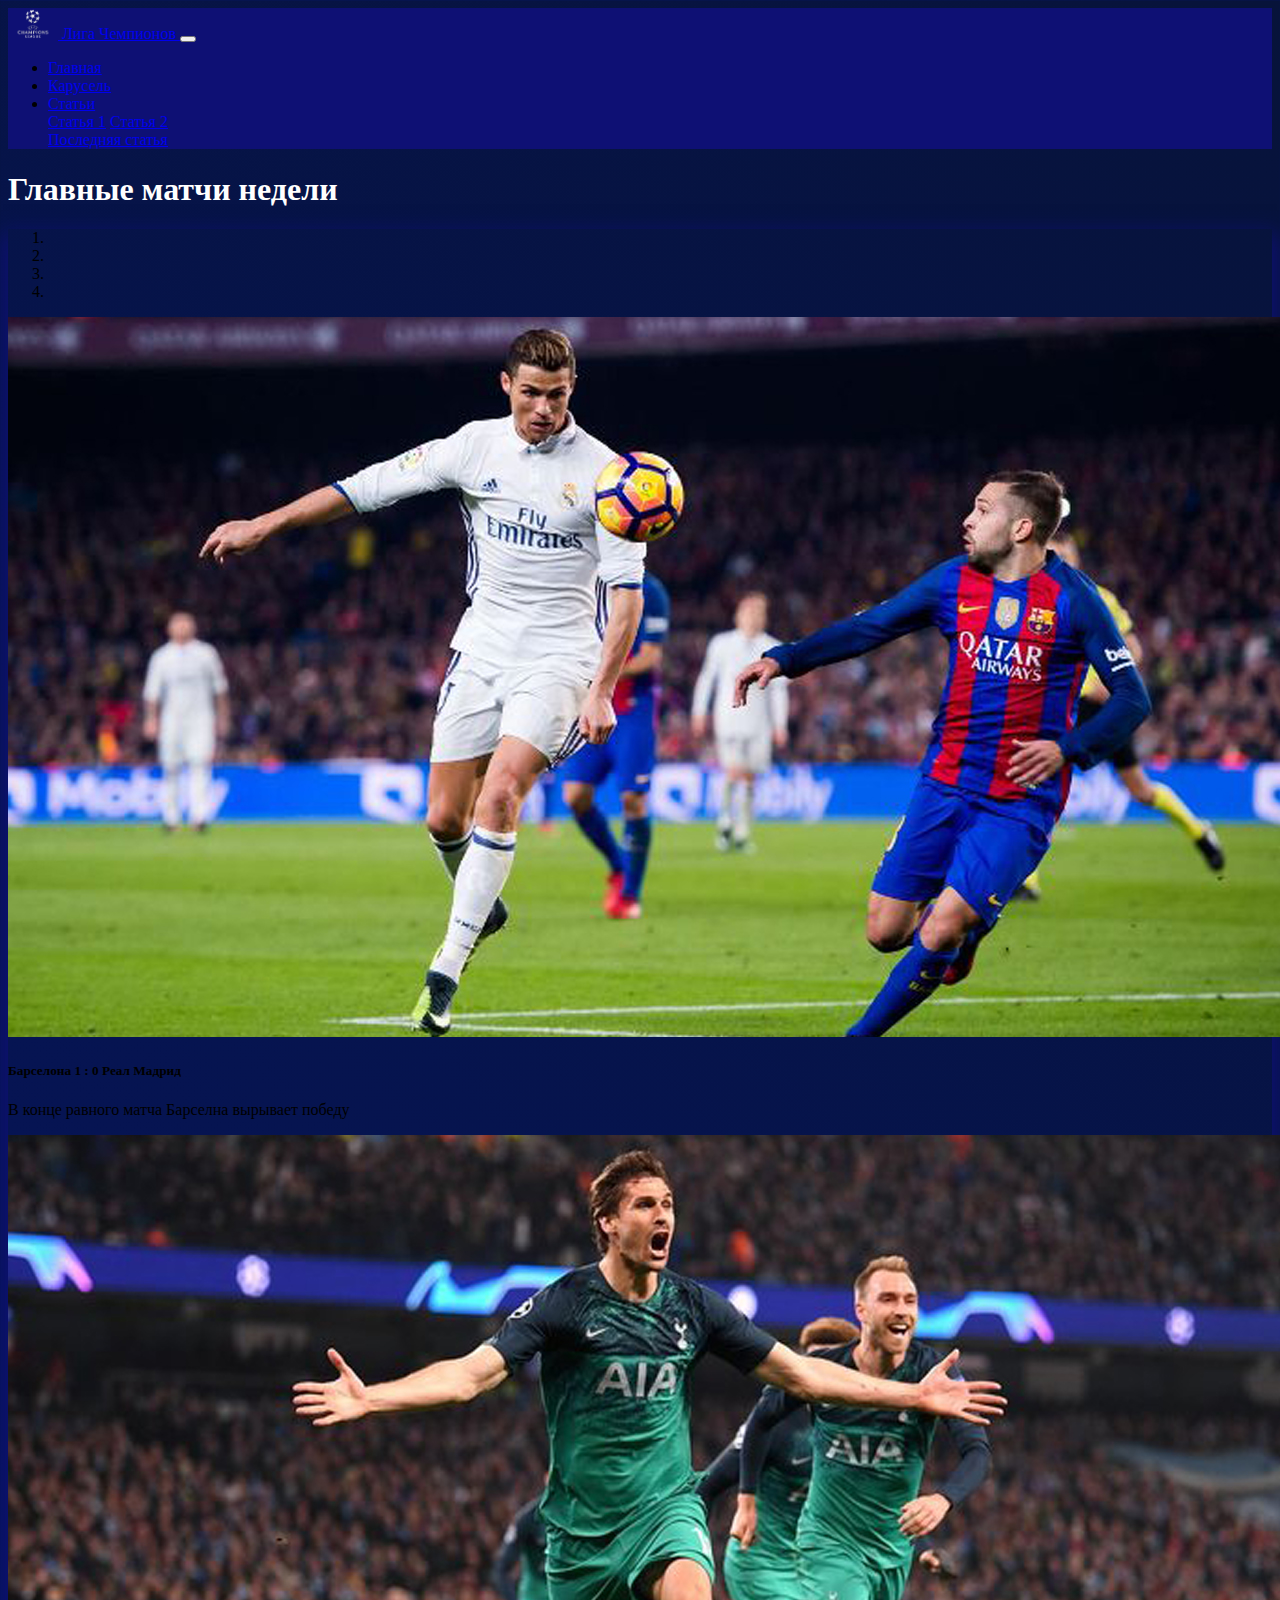
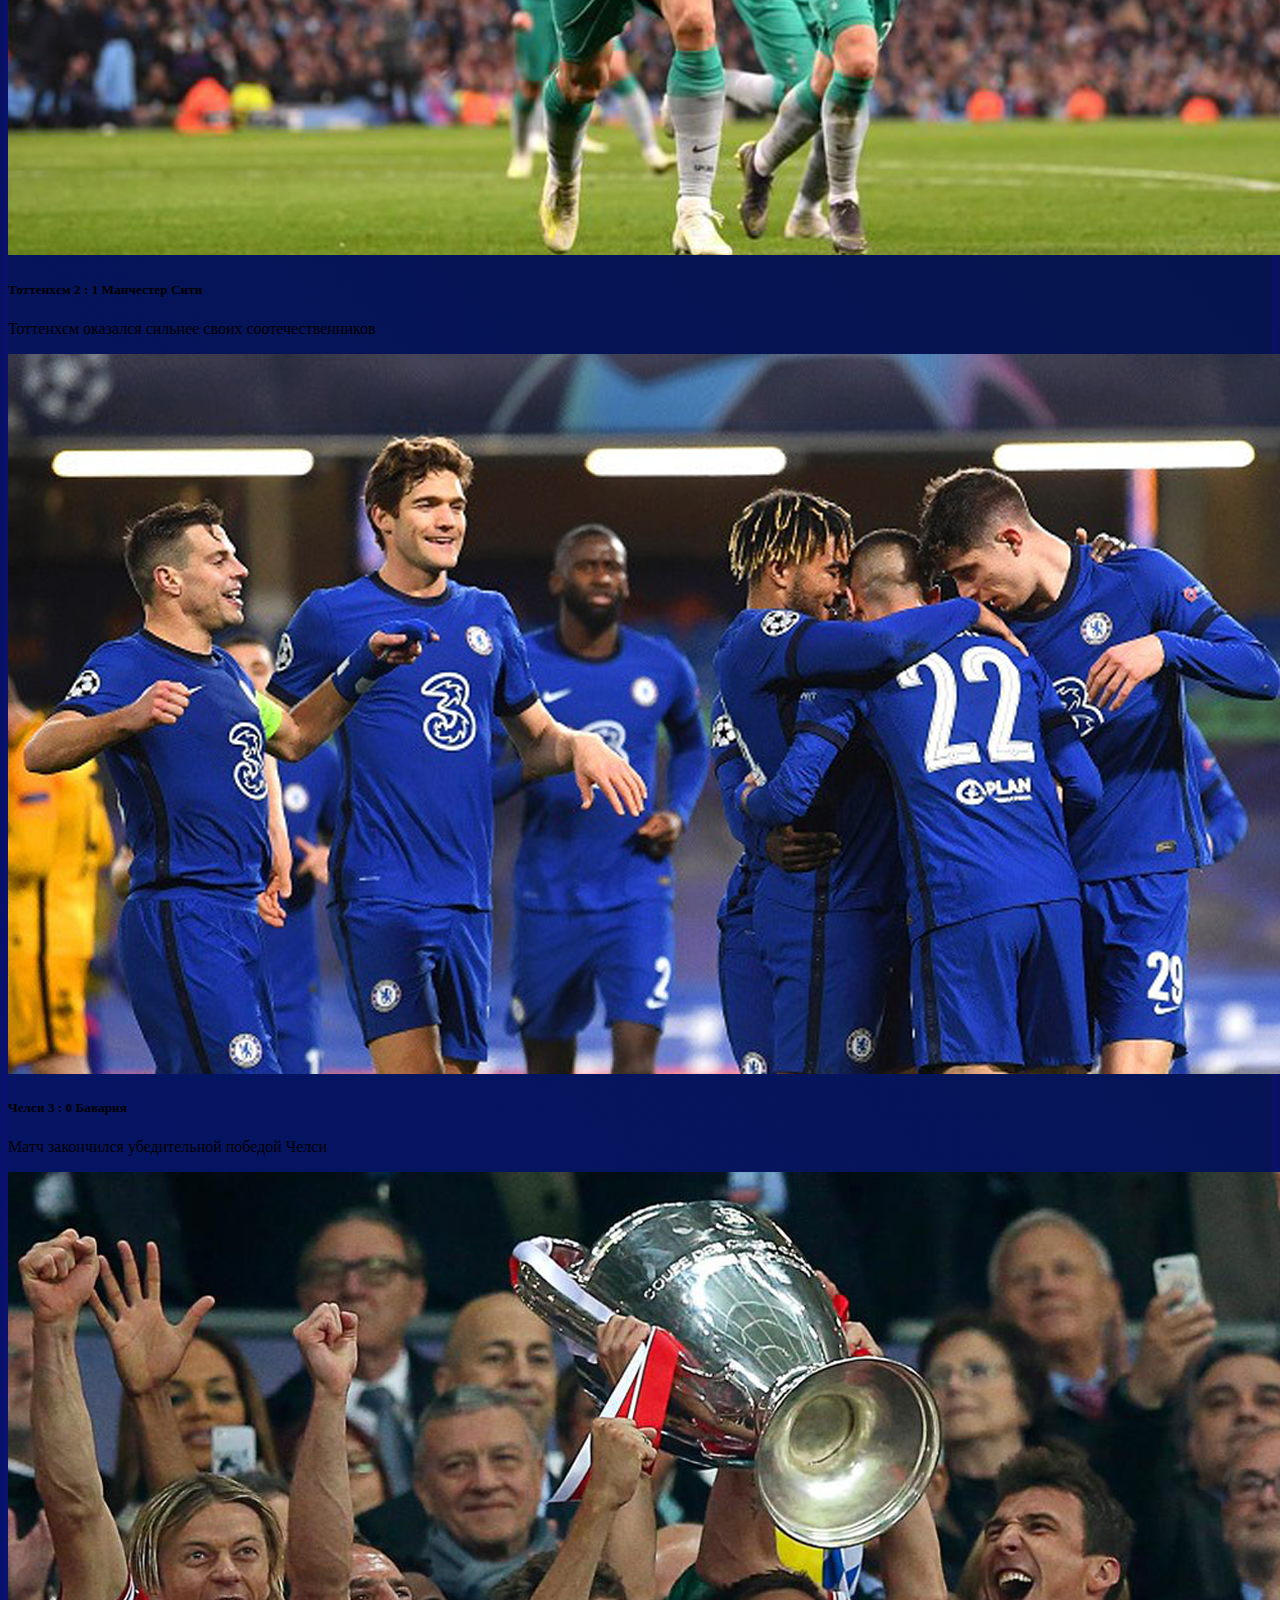
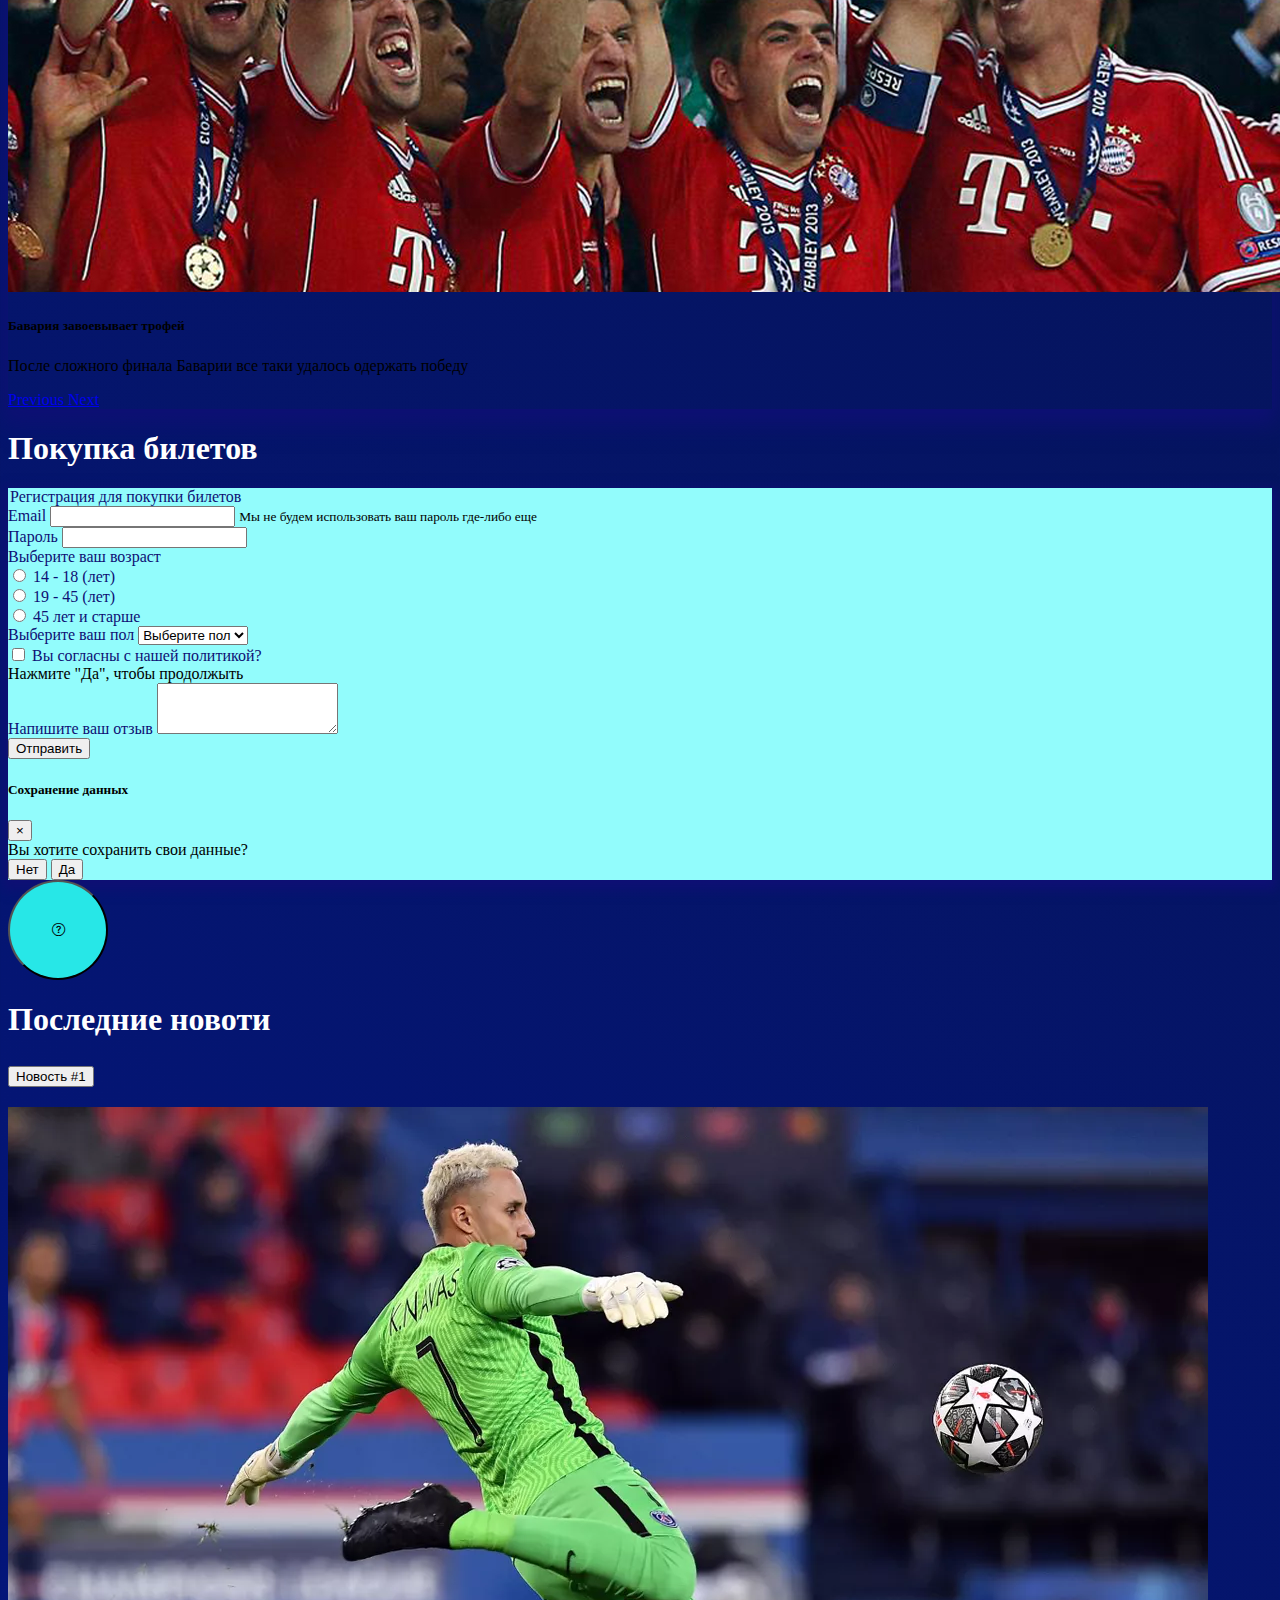
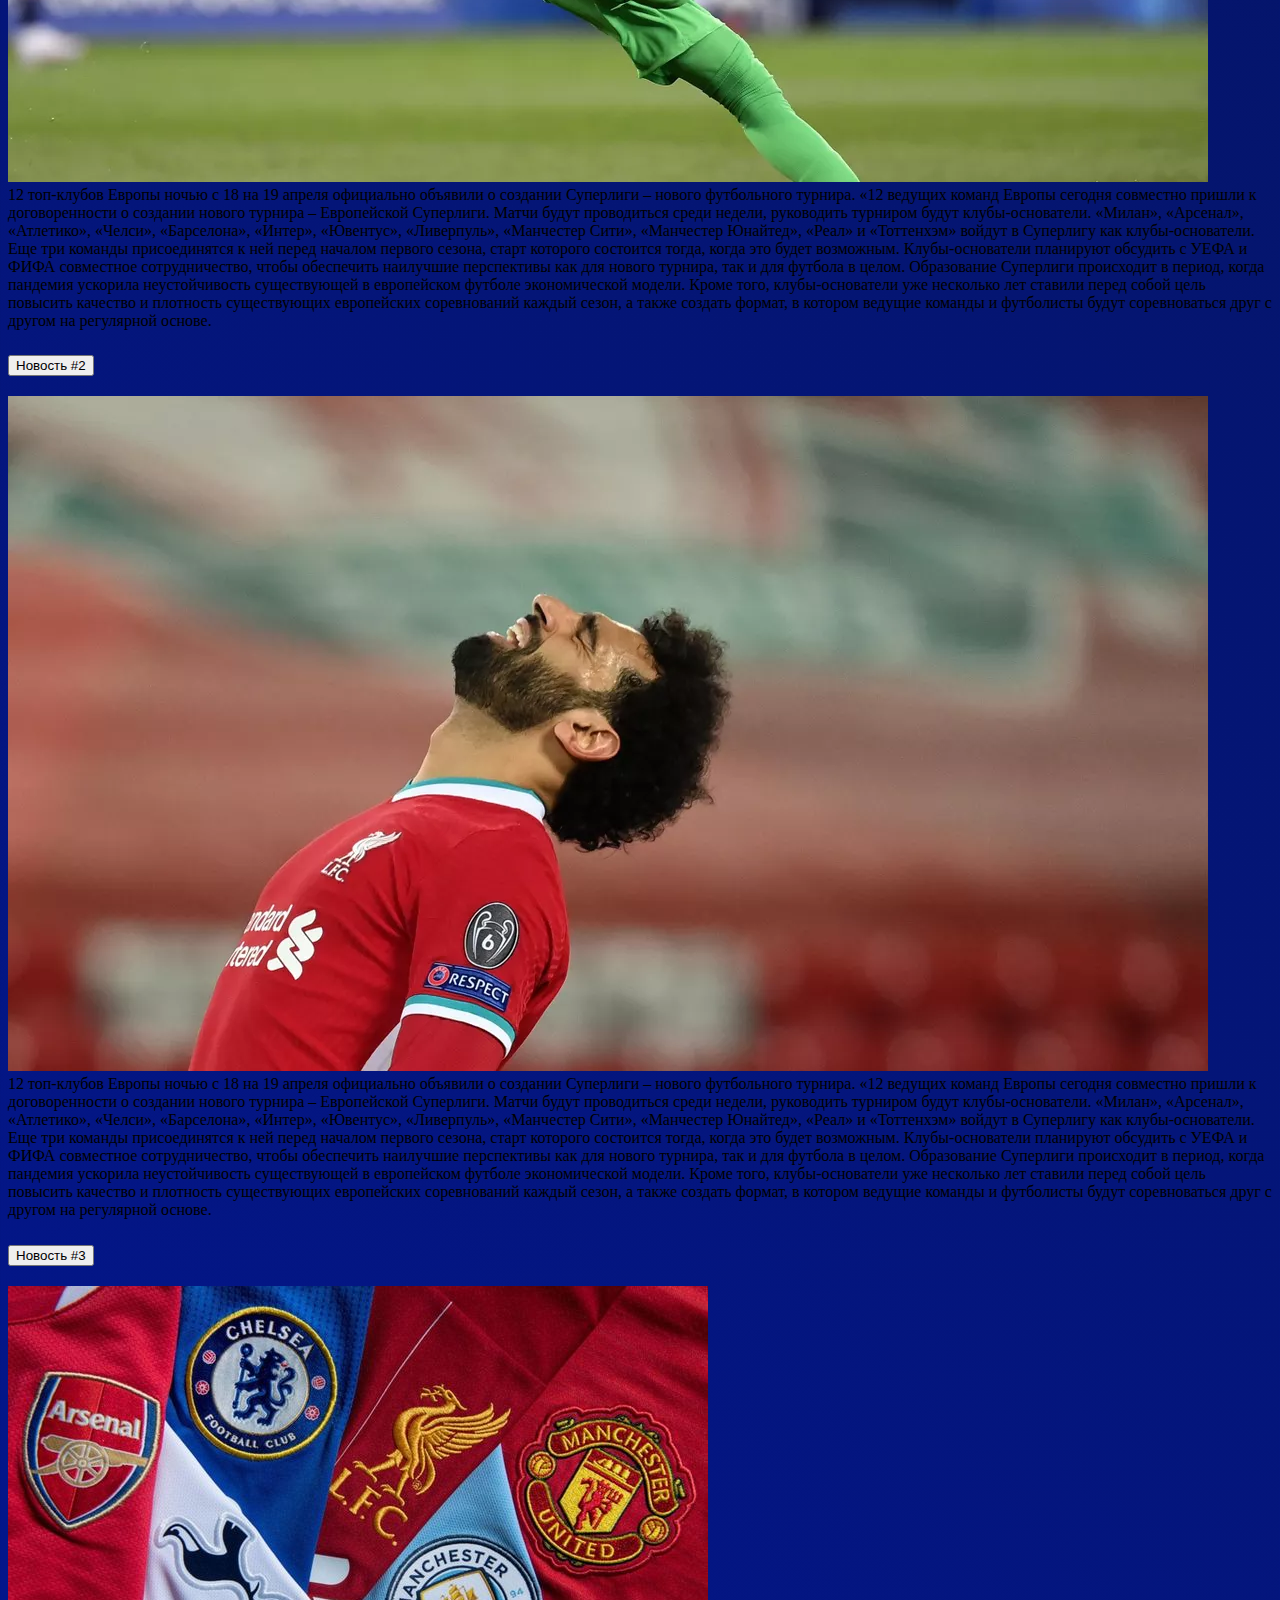
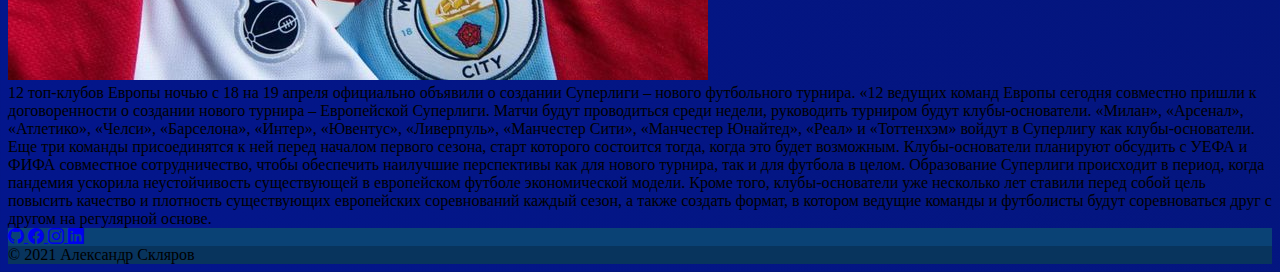
==== index.html @ c93ec0a2 "Second Page" ====
<!DOCTYPE html>
<html lang="en">
<head>
    <meta charset="UTF-8">
    <meta http-equiv="X-UA-Compatible" content="IE=edge">
    <meta name="viewport" content="width=device-width, initial-scale=1.0">
    <link rel="stylesheet" href="css/style.css">
    <link rel="stylesheet" href="https://cdn.jsdelivr.net/npm/bootstrap-icons@1.4.1/font/bootstrap-icons.css">
    <link rel="stylesheet" href="https://cdn.jsdelivr.net/npm/bootstrap@4.6.0/dist/css/bootstrap.min.css" integrity="sha384-B0vP5xmATw1+K9KRQjQERJvTumQW0nPEzvF6L/Z6nronJ3oUOFUFpCjEUQouq2+l" crossorigin="anonymous">
    <title>Bootstrap project</title>
</head>
<body>
    <header class="navbar navbar-expand-lg navbar-light" id="navbar">
        <div class="container">
            <a class="navbar-brand text-white" href="#">
                <img id="brand-logo" src="images/logo.png" class="d-inline-block align-top" alt="">
                Лига Чемпионов
            </a>
            <button class="navbar-toggler bg-white" type="button" data-toggle="collapse" data-target="#navbarTogglerDemo02" aria-controls="navbarTogglerDemo02" aria-expanded="false" aria-label="Toggle navigation">
            <span class="navbar-toggler-icon"></span>
            </button>
        
            <div class="collapse navbar-collapse" id="navbarTogglerDemo02">
                <ul class="navbar-nav mr-auto mt-2 mt-lg-0">
                    <li class="nav-item active">
                    <a class="nav-link text-light" href="#">Главная</a>
                    </li>
                    <li class="nav-item">
                        <a class="nav-link text-light" href="#">Карусель</a>
                    </li>
                    <li class="nav-item dropdown">
                    <a class="nav-link dropdown-toggle text-light" href="#" id="navbarDropdown" role="button" data-toggle="dropdown" aria-haspopup="true" aria-expanded="false">Статьи</a>
                    <div class="dropdown-menu" aria-labelledby="navbarDropdown">
                        <a class="dropdown-item" href="#">Статья 1</a>
                        <a class="dropdown-item" href="#">Статья 2</a>
                        <div class="dropdown-divider"></div>
                        <a class="dropdown-item" href="#">Последняя статья</a>
                    </div>
                    </li>
                </ul>
            </div>
        </div>
    </header>
    <div class="container mb-4">
        <div class="row justify-content-center">
            <h1 class="col-12 text-center">Главные матчи недели</h1>
            <div class="col-lg-8 col-md-9 col-sm-11 col-xs-11">
                <div id="carouselCaptions" class="carousel slide" data-ride="carousel">
                    <ol class="carousel-indicators">
                    <li data-target="#carouselCaptions" data-slide-to="0" class="active"></li>
                    <li data-target="#carouselCaptions" data-slide-to="1"></li>
                    <li data-target="#carouselCaptions" data-slide-to="2"></li>
                    <li data-target="#carouselCaptions" data-slide-to="3"></li>
                    </ol>
                    <div class="carousel-inner">
                    <div class="carousel-item active">
                        <img src="images/1.jpg" class="img-fluid d-block w-100" alt="Фото из матча">
                        <div class="carousel-caption d-none d-md-block">
                        <h5>Барселона 1 : 0 Реал Мадрид</h5>
                        <p>В конце равного матча Барселна вырывает победу</p>
                        </div>
                    </div>
                    <div class="carousel-item">
                        <img src="images/2.jpg" class="img-fluid d-block w-100" alt="Фото из матча">
                        <div class="carousel-caption d-none d-md-block">
                        <h5>Тоттенхєм 2 : 1 Манчестер Сити</h5>
                        <p>Тоттенхєм оказался сильнее своих соотечественников</p>
                        </div>
                    </div>
                    <div class="carousel-item">
                        <img src="images/3.jpg" class="img-fluid d-block w-100" alt="Фото из матча.">
                        <div class="carousel-caption d-none d-md-block">
                        <h5>Челси 3 : 0 Бавария</h5>
                        <p>Матч закончился убедительной победой Челси</p>
                        </div>
                    </div>
                    <div class="carousel-item">
                        <img src="images/5.jpg" class="img-fluid d-block w-100" alt="Фото из матча">
                        <div class="carousel-caption d-none d-md-block">
                        <h5>Бавария завоевывает трофей</h5>
                        <p>После сложного финала Баварии все таки удалось одержать победу</p>
                        </div>
                    </div>
                    </div>
                    <a class="carousel-control-prev" href="#carouselCaptions" role="button" data-slide="prev">
                    <span class="carousel-control-prev-icon" aria-hidden="true"></span>
                    <span class="sr-only">Previous</span>
                    </a>
                    <a class="carousel-control-next" href="#carouselCaptions" role="button" data-slide="next">
                    <span class="carousel-control-next-icon" aria-hidden="true"></span>
                    <span class="sr-only">Next</span>
                    </a>
                </div>
            </div>
            
        </div>
    </div>
    <div class="container mb-5">
        <div class="row justify-content-center">
            <h1 class="col-12 text-center">Покупка билетов</h1>
            <form class="was-validated p-3 rounded-lg col-lg-5 col-md-6 col-sm-8 col-xs-8">
                <legend>
                    Регистрация для покупки билетов
                </legend>
                <div class="form-group">
                    <label >Email</label>
                    <input type="email" class="form-control" id="exampleInputEmail1" aria-describedby="emailHelp" required>
                    <small id="emailHelp" class="form-text text-muted">Мы не будем использовать ваш пароль где-либо еще</small>
                </div>
                <div class="form-group">
                    <label >Пароль</label>
                    <input type="password" class="form-control" id="exampleInputPassword1" required>
                </div>

                <label for="customControlValidation2">Выберите ваш возраст</label>
                <div class="custom-control custom-radio">
                    <input type="radio" class="custom-control-input" id="customControlValidation2" name="radio-stacked" required>
                    <label class="custom-control-label" for="customControlValidation2">14 - 18 (лет)</label>
                    </div>
                <div class="custom-control custom-radio">
                    <input type="radio" class="custom-control-input" id="customControlValidation3" name="radio-stacked" required>
                    <label class="custom-control-label" for="customControlValidation3">19 - 45 (лет)</label>
                </div>
                <div class="custom-control custom-radio mb-3">
                    <input type="radio" class="custom-control-input" id="customControlValidation4" name="radio-stacked" required>
                    <label class="custom-control-label" for="customControlValidation4">45 лет и старше</label>
                </div>
                <div class="form-group">
                    <label for="customControlValidation2">Выберите ваш пол</label>
                    <select class="custom-select" required>
                      <option value="">Выберите пол</option>
                      <option value="1">Мужской</option>
                      <option value="2">Женский</option>
                      <option value="3">Другой</option>
                    </select>
                  </div>
                <div class="custom-control custom-checkbox mb-3">
                    <input type="checkbox" class="custom-control-input" id="customControlValidation1" required>
                    <label class="custom-control-label" for="customControlValidation1">Вы согласны с нашей политикой?</label>
                    <div class="invalid-feedback">Нажмите "Да", чтобы продолжыть</div>
                </div>
                <div class="form-group ">
                    <label >Напишите ваш отзыв</label>
                    <textarea class="form-control" id="exampleFormControlTextarea1" rows="3"></textarea>
                </div>
                <div class="row justify-content-center">
                    <button type="submit" class="btn btn-primary" data-toggle="modal" data-target="#staticBackdrop">
                        Отправить
                    </button>
                </div>
                <div class="modal fade" id="staticBackdrop" data-backdrop="static" data-keyboard="false" tabindex="-1" aria-labelledby="staticBackdropLabel" aria-hidden="true">
                    <div class="modal-dialog modal-dialog-centered">
                      <div class="modal-content">
                        <div class="modal-header">
                          <h5 class="modal-title" id="staticBackdropLabel">Сохранение данных</h5>
                          <button type="button" class="close" data-dismiss="modal" aria-label="Close">
                            <span aria-hidden="true">&times;</span>
                          </button>
                        </div>
                        <div class="modal-body">
                          Вы хотите сохранить свои данные?
                        </div>
                        <div class="modal-footer justify-content-center">
                          <button type="button" class="btn btn-secondary" data-dismiss="modal">Нет</button>
                          <button type="button" class="btn btn-primary">Да</button>
                        </div>
                      </div>
                    </div>
                  </div>
            </form>
        </div>
    </div>
    <div class="container mb-5">
        <div class="row justify-content-center">
            <div >
                <button 
                    id="popper"
                    type="button" 
                    data-content="Можете перейти на дополнительную страницу:  <a target='_blank' href='second-page.html'>Новая страница</a>"
                    class="btn btn-lg"
                    data-html="true"
                    data-trigger="hover focus"
                    data-toggle="popover"
                    title="Новая страница"
                >
                <i class="bi bi-question-circle"></i>
                </button>
            </div>
        </div>
    </div>
    <div class="container mb-5">
        <h1 class="col-12 text-center">Последние новоти</h1>
        <div class="accordion" id="accordionExample">
            <div class="card">
                <div class="card-header" id="headingOne">
                    <h2 class="mb-0">
                        <button class="btn btn-link btn-block text-left" type="button" data-toggle="collapse" data-target="#collapseOne" aria-expanded="true" aria-controls="collapseOne">
                            Новость #1
                        </button>
                    </h2>
                 </div>
          
                <div id="collapseOne" class="collapse show" aria-labelledby="headingOne" data-parent="#accordionExample">
                    <div class="row">
                        <div class="col-lg-6 col-md-12 col-sm-12 col-xs-12">
                            <img src="images/navas.jpg" class="card-img-top img-fluid p-4" alt="...">
                        </div>
                        <div class="col-lg-6 col-md-12 col-sm-12 col-xs-12">
                            <div class="card-body">
                                12 топ-клубов Европы ночью с 18 на 19 апреля официально объявили о создании Суперлиги – нового футбольного турнира.
                                «12 ведущих команд Европы сегодня совместно пришли к договоренности о создании нового турнира – Европейской Суперлиги. Матчи будут проводиться среди недели, руководить турниром будут клубы-основатели. «Милан», «Арсенал», «Атлетико», «Челси», «Барселона», «Интер», «Ювентус», «Ливерпуль», «Манчестер Сити», «Манчестер Юнайтед», «Реал» и «Тоттенхэм» войдут в Суперлигу как клубы-основатели. Еще три команды присоединятся к ней перед началом первого сезона, старт которого состоится тогда, когда это будет возможным.
                                Клубы-основатели планируют обсудить с УЕФА и ФИФА совместное сотрудничество, чтобы обеспечить наилучшие перспективы как для нового турнира, так и для футбола в целом. Образование Суперлиги происходит в период, когда пандемия ускорила неустойчивость существующей в европейском футболе экономической модели. Кроме того, клубы-основатели уже несколько лет ставили перед собой цель повысить качество и плотность существующих европейских соревнований каждый сезон, а также создать формат, в котором ведущие команды и футболисты будут соревноваться друг с другом на регулярной основе.
                            </div>
                        </div>
                    </div>
                </div>
            </div>
            <div class="card">
                <div class="card-header" id="headingTwo">
                    <h2 class="mb-0">
                        <button class="btn btn-link btn-block text-left collapsed" type="button" data-toggle="collapse" data-target="#collapseTwo" aria-expanded="false" aria-controls="collapseTwo">
                            Новость #2
                        </button>
                    </h2>
                </div>
                <div id="collapseTwo" class="collapse" aria-labelledby="headingTwo" data-parent="#accordionExample">
                    <div class="row">
                        <div class="col-lg-6 col-md-12 col-sm-12 col-xs-12">
                            <img src="images/liver.jpg" class="card-img-top img-fluid p-4" alt="...">
                        </div>
                        <div class="col-lg-6 col-md-12 col-sm-12 col-xs-12">
                            <div class="card-body">
                                12 топ-клубов Европы ночью с 18 на 19 апреля официально объявили о создании Суперлиги – нового футбольного турнира.
                                «12 ведущих команд Европы сегодня совместно пришли к договоренности о создании нового турнира – Европейской Суперлиги. Матчи будут проводиться среди недели, руководить турниром будут клубы-основатели. «Милан», «Арсенал», «Атлетико», «Челси», «Барселона», «Интер», «Ювентус», «Ливерпуль», «Манчестер Сити», «Манчестер Юнайтед», «Реал» и «Тоттенхэм» войдут в Суперлигу как клубы-основатели. Еще три команды присоединятся к ней перед началом первого сезона, старт которого состоится тогда, когда это будет возможным.
                                Клубы-основатели планируют обсудить с УЕФА и ФИФА совместное сотрудничество, чтобы обеспечить наилучшие перспективы как для нового турнира, так и для футбола в целом. Образование Суперлиги происходит в период, когда пандемия ускорила неустойчивость существующей в европейском футболе экономической модели. Кроме того, клубы-основатели уже несколько лет ставили перед собой цель повысить качество и плотность существующих европейских соревнований каждый сезон, а также создать формат, в котором ведущие команды и футболисты будут соревноваться друг с другом на регулярной основе.
                            </div>
                        </div>
                    </div>
                </div>
            </div>
            <div class="card">
              <div class="card-header" id="headingThree">
                    <h2 class="mb-0">
                        <button class="btn btn-link btn-block text-left collapsed" type="button" data-toggle="collapse" data-target="#collapseThree" aria-expanded="false" aria-controls="collapseThree">
                            Новость #3
                        </button>
                    </h2>
                </div>
                <div id="collapseThree" class="collapse" aria-labelledby="headingThree" data-parent="#accordionExample">
                    <div class="row">
                        <div class="col-lg-6 col-md-12 col-sm-12 col-xs-12">
                            <img src="images/super_liague.jpg" class="card-img-top img-fluid p-4" alt="...">
                        </div>
                        <div class="col-lg-6 col-md-12 col-sm-12 col-xs-12">
                            <div class="card-body">
                                12 топ-клубов Европы ночью с 18 на 19 апреля официально объявили о создании Суперлиги – нового футбольного турнира.
                                «12 ведущих команд Европы сегодня совместно пришли к договоренности о создании нового турнира – Европейской Суперлиги. Матчи будут проводиться среди недели, руководить турниром будут клубы-основатели. «Милан», «Арсенал», «Атлетико», «Челси», «Барселона», «Интер», «Ювентус», «Ливерпуль», «Манчестер Сити», «Манчестер Юнайтед», «Реал» и «Тоттенхэм» войдут в Суперлигу как клубы-основатели. Еще три команды присоединятся к ней перед началом первого сезона, старт которого состоится тогда, когда это будет возможным.
                                Клубы-основатели планируют обсудить с УЕФА и ФИФА совместное сотрудничество, чтобы обеспечить наилучшие перспективы как для нового турнира, так и для футбола в целом. Образование Суперлиги происходит в период, когда пандемия ускорила неустойчивость существующей в европейском футболе экономической модели. Кроме того, клубы-основатели уже несколько лет ставили перед собой цель повысить качество и плотность существующих европейских соревнований каждый сезон, а также создать формат, в котором ведущие команды и футболисты будут соревноваться друг с другом на регулярной основе.
                            </div>
                        </div>
                    </div>
                </div>
            </div>
        </div>
    </div>
    <footer class="text-center text-white" style="background-color: #0a4275;">
        <div class="container p-4 pb-0">
            <section class="mb-4">
                <a class="btn btn-outline-light btn-floating m-1" href="https://github.com/Alexander0209" target="_blank" role="button">
                    <i class="bi bi-github"></i>
                </a>
                <a class="btn btn-outline-light btn-floating m-1" href="https://uk-ua.facebook.com/" target="_blank" role="button">
                    <i class="bi bi-facebook"></i>
                </a>
                <a class="btn btn-outline-light btn-floating m-1" href="https://www.instagram.com/" target="_blank" role="button">
                    <i class="bi bi-instagram"></i>
                </a>
                <a class="btn btn-outline-light btn-floating m-1" href="https://www.linkedin.com/in/alexander-sklyarov-b79878188/" target="_blank" role="button">
                    <i class="bi bi-linkedin"></i>
                </a>
              </section>
        </div>
        <div class="text-center p-3" style="background-color: rgba(0, 0, 0, 0.2);">
          © 2021 Александр Скляров
        </div>
    </footer>
    
    <script src="https://code.jquery.com/jquery-3.5.1.slim.min.js" integrity="sha384-DfXdz2htPH0lsSSs5nCTpuj/zy4C+OGpamoFVy38MVBnE+IbbVYUew+OrCXaRkfj" crossorigin="anonymous"></script>
    <script src="https://cdn.jsdelivr.net/npm/popper.js@1.16.1/dist/umd/popper.min.js" integrity="sha384-9/reFTGAW83EW2RDu2S0VKaIzap3H66lZH81PoYlFhbGU+6BZp6G7niu735Sk7lN" crossorigin="anonymous"></script>
    <script src="https://cdn.jsdelivr.net/npm/bootstrap@4.6.0/dist/js/bootstrap.min.js" integrity="sha384-+YQ4JLhjyBLPDQt//I+STsc9iw4uQqACwlvpslubQzn4u2UU2UFM80nGisd026JF" crossorigin="anonymous"></script>
    <script type="text/javascript">
        $(function () {
            $('[data-toggle="popover"]').popover()
        })  
        $('.popover-dismiss').popover({
            trigger: 'focus'
        })
    </script>
</body>
</html>
---- css/style.css ----
#brand-logo {
  width: 50px;
  height: auto;
}

body {
  background: linear-gradient(45deg, #03168d, #07133a);
}

h1 {
  color: #fff;
}

header {
  background-color: #0e1074;
}

form {
  box-shadow: 0px 5px 10px 5px #0e1074;
  background-color: #92fcfc;
}
form label, form legend {
  color: #0e1074;
}

#popper {
  width: 100px;
  height: 100px;
  border-radius: 50%;
  background-color: #27e7e7;
}

@media (min-width: 768px) {
  #navbar {
    position: -webkit-sticky;
    position: sticky;
    top: 0;
    z-index: 2000;
  }
}
#carouselCaptions {
  box-shadow: 0px 10px 20px 5px #0e1074;
}
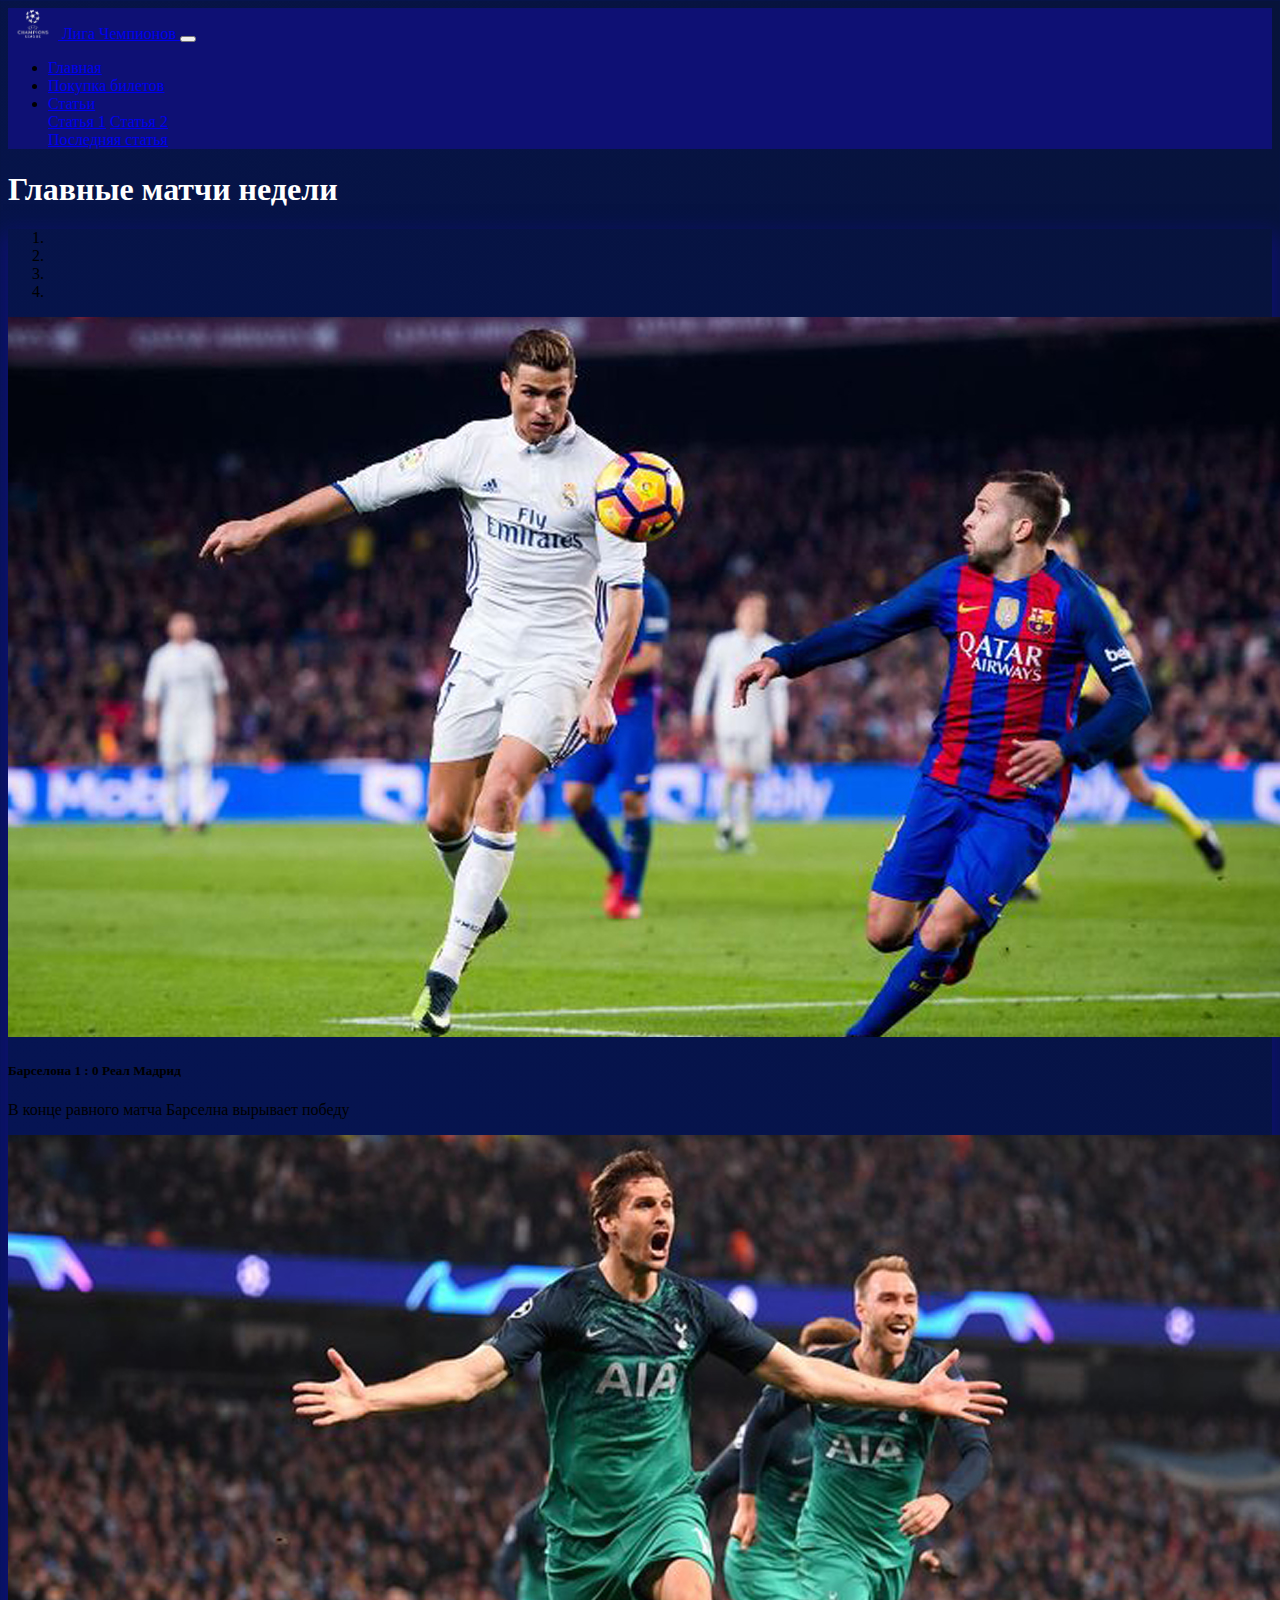
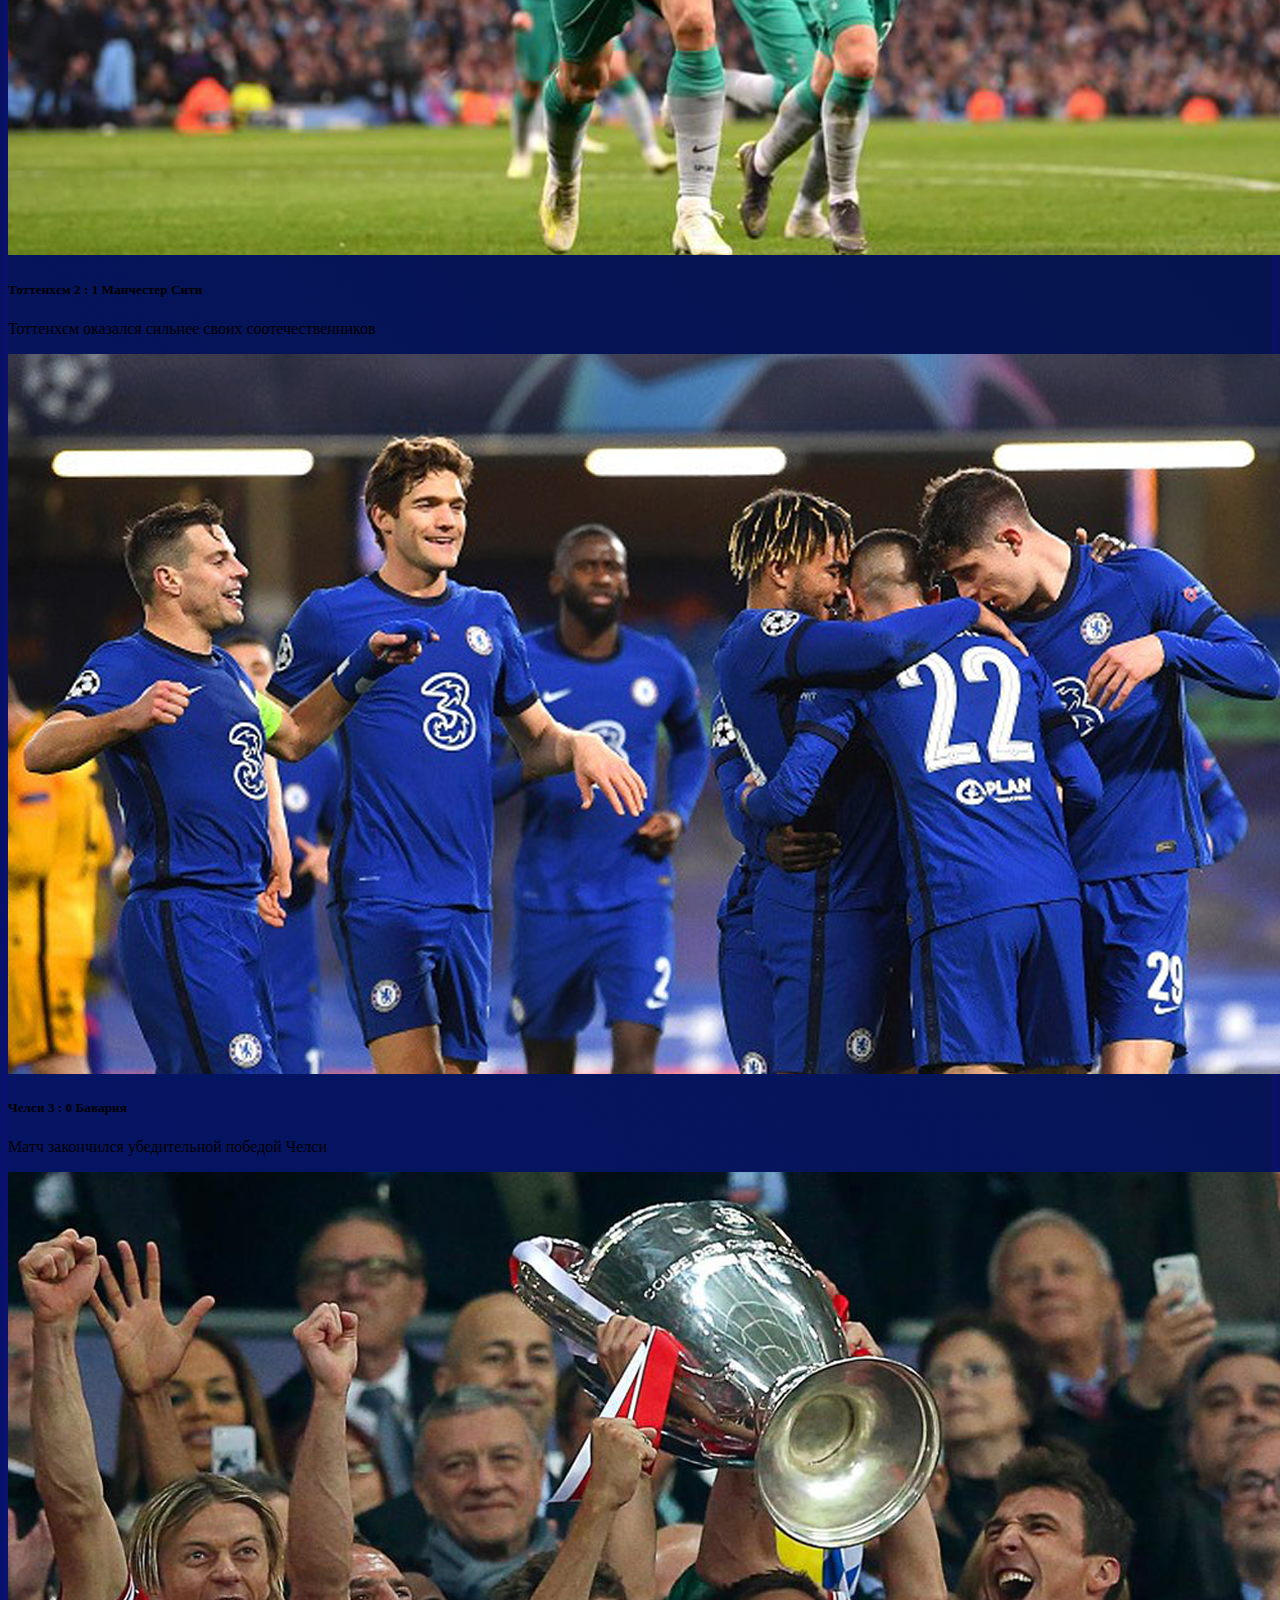
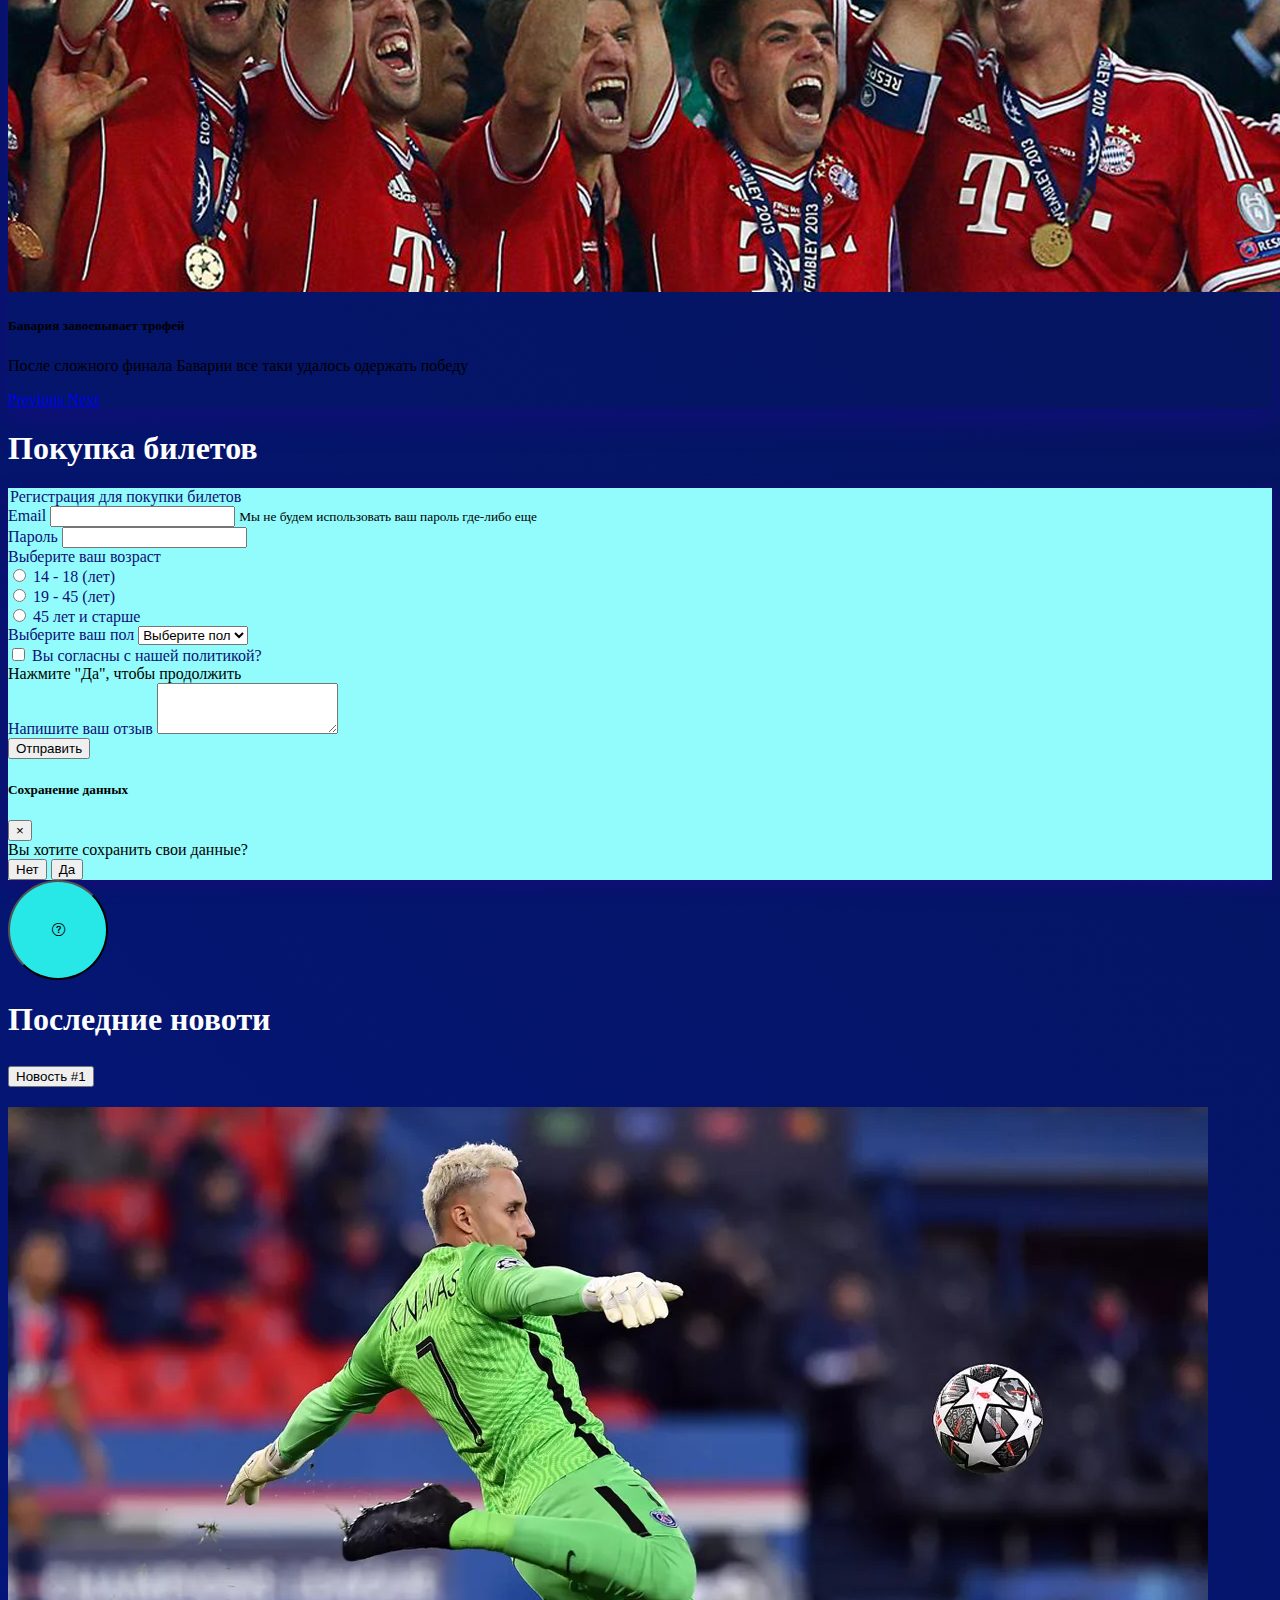
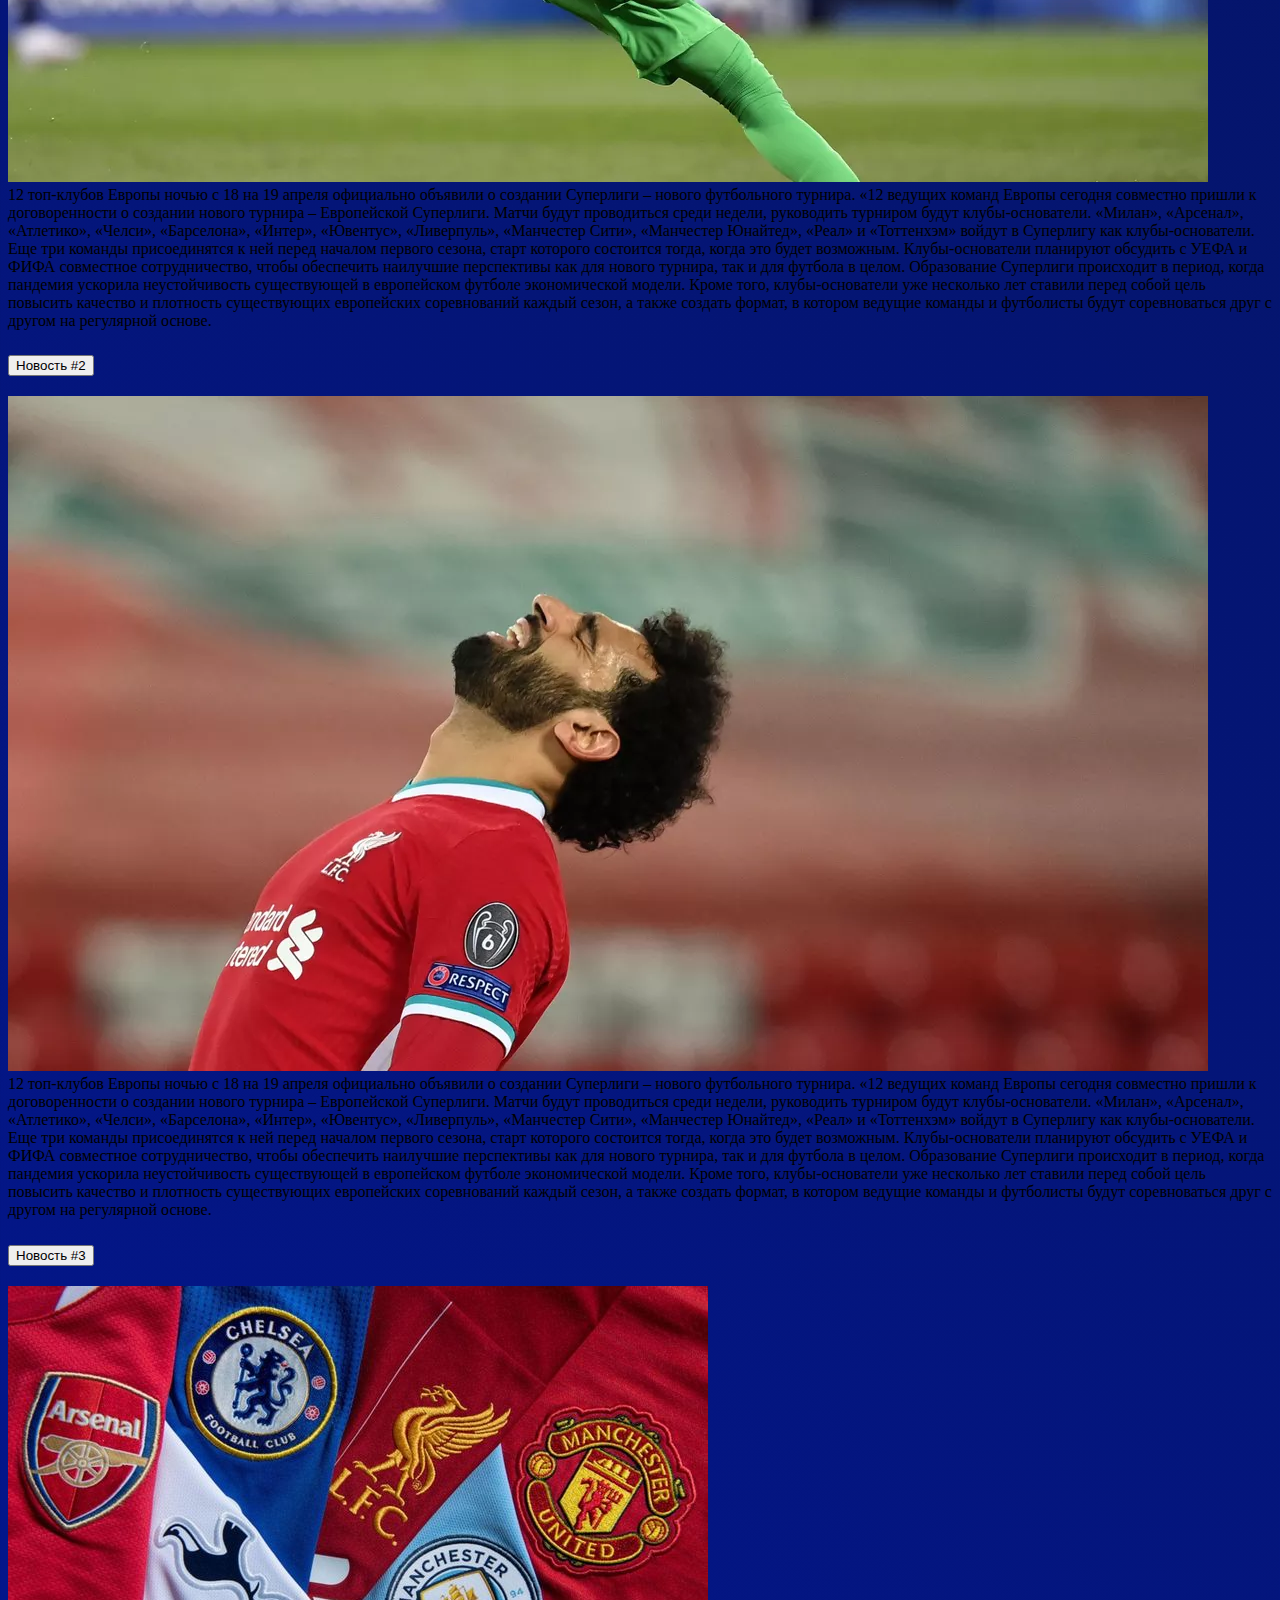
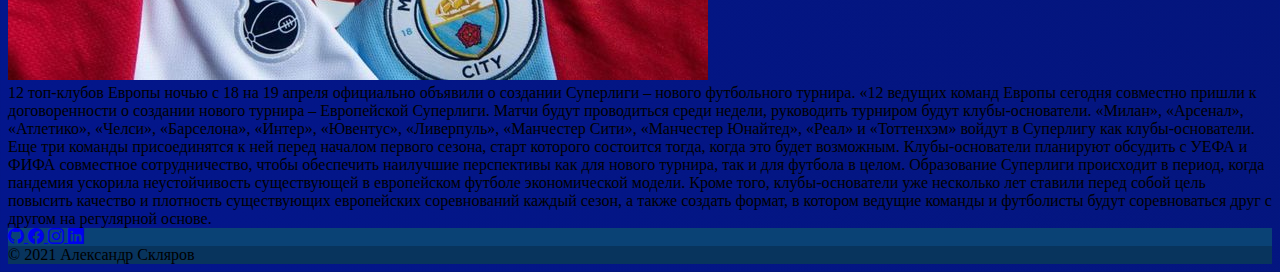
==== commit 184386cb: "Second Page Done" ====
--- a/index.html
+++ b/index.html
@@ -17,29 +17,31 @@
                 Лига Чемпионов
             </a>
             <button class="navbar-toggler bg-white" type="button" data-toggle="collapse" data-target="#navbarTogglerDemo02" aria-controls="navbarTogglerDemo02" aria-expanded="false" aria-label="Toggle navigation">
-            <span class="navbar-toggler-icon"></span>
-            </button>
-        
+                <span class="navbar-toggler-icon"></span>
+            </button>        
             <div class="collapse navbar-collapse" id="navbarTogglerDemo02">
                 <ul class="navbar-nav mr-auto mt-2 mt-lg-0">
                     <li class="nav-item active">
                     <a class="nav-link text-light" href="#">Главная</a>
                     </li>
                     <li class="nav-item">
-                        <a class="nav-link text-light" href="#">Карусель</a>
+                        <a class="nav-link text-light" href="#ticket-buy">Покупка билетов</a>
                     </li>
                     <li class="nav-item dropdown">
                     <a class="nav-link dropdown-toggle text-light" href="#" id="navbarDropdown" role="button" data-toggle="dropdown" aria-haspopup="true" aria-expanded="false">Статьи</a>
                     <div class="dropdown-menu" aria-labelledby="navbarDropdown">
-                        <a class="dropdown-item" href="#">Статья 1</a>
-                        <a class="dropdown-item" href="#">Статья 2</a>
+                        <a class="dropdown-item" href="#article1">Статья 1</a>
+                        <a class="dropdown-item" href="#article2">Статья 2</a>
                         <div class="dropdown-divider"></div>
-                        <a class="dropdown-item" href="#">Последняя статья</a>
+                        <a class="dropdown-item" href="#article3">Последняя статья</a>
                     </div>
                     </li>
                 </ul>
             </div>
         </div>
+        <!--<div class="progress" id="progress">
+            <div class="progress-bar" role="progressbar" style="width: 25%" aria-valuenow="25" aria-valuemin="0" aria-valuemax="100"></div>
+        </div>-->
     </header>
     <div class="container mb-4">
         <div class="row justify-content-center">
@@ -95,7 +97,7 @@
             
         </div>
     </div>
-    <div class="container mb-5">
+    <div class="container mb-5"  id="ticket-buy">
         <div class="row justify-content-center">
             <h1 class="col-12 text-center">Покупка билетов</h1>
             <form class="was-validated p-3 rounded-lg col-lg-5 col-md-6 col-sm-8 col-xs-8">
@@ -111,7 +113,6 @@
                     <label >Пароль</label>
                     <input type="password" class="form-control" id="exampleInputPassword1" required>
                 </div>
-
                 <label for="customControlValidation2">Выберите ваш возраст</label>
                 <div class="custom-control custom-radio">
                     <input type="radio" class="custom-control-input" id="customControlValidation2" name="radio-stacked" required>
@@ -137,7 +138,7 @@
                 <div class="custom-control custom-checkbox mb-3">
                     <input type="checkbox" class="custom-control-input" id="customControlValidation1" required>
                     <label class="custom-control-label" for="customControlValidation1">Вы согласны с нашей политикой?</label>
-                    <div class="invalid-feedback">Нажмите "Да", чтобы продолжыть</div>
+                    <div class="invalid-feedback">Нажмите "Да", чтобы продолжить</div>
                 </div>
                 <div class="form-group ">
                     <label >Напишите ваш отзыв</label>
@@ -176,12 +177,12 @@
                 <button 
                     id="popper"
                     type="button" 
-                    data-content="Можете перейти на дополнительную страницу:  <a target='_blank' href='second-page.html'>Новая страница</a>"
+                    data-content="Можете перейти на дополнительную страницу:  <a href='second_page.html' class='text-decoration-none'>Новая страница</a>"
                     class="btn btn-lg"
                     data-html="true"
                     data-trigger="hover focus"
                     data-toggle="popover"
-                    title="Новая страница"
+                    title="Новая страница <span>&times;</span>"
                 >
                 <i class="bi bi-question-circle"></i>
                 </button>
@@ -191,7 +192,7 @@
     <div class="container mb-5">
         <h1 class="col-12 text-center">Последние новоти</h1>
         <div class="accordion" id="accordionExample">
-            <div class="card">
+            <div class="card" id="article1">
                 <div class="card-header" id="headingOne">
                     <h2 class="mb-0">
                         <button class="btn btn-link btn-block text-left" type="button" data-toggle="collapse" data-target="#collapseOne" aria-expanded="true" aria-controls="collapseOne">
@@ -215,7 +216,7 @@
                     </div>
                 </div>
             </div>
-            <div class="card">
+            <div class="card" id="article2">
                 <div class="card-header" id="headingTwo">
                     <h2 class="mb-0">
                         <button class="btn btn-link btn-block text-left collapsed" type="button" data-toggle="collapse" data-target="#collapseTwo" aria-expanded="false" aria-controls="collapseTwo">
@@ -238,7 +239,7 @@
                     </div>
                 </div>
             </div>
-            <div class="card">
+            <div class="card" id="article3">
               <div class="card-header" id="headingThree">
                     <h2 class="mb-0">
                         <button class="btn btn-link btn-block text-left collapsed" type="button" data-toggle="collapse" data-target="#collapseThree" aria-expanded="false" aria-controls="collapseThree">
--- a/css/style.css
+++ b/css/style.css
@@ -5,6 +5,11 @@
 
 body {
   background: linear-gradient(45deg, #03168d, #07133a);
+}
+
+#progress {
+  height: 2px;
+  margin: -0.5rem;
 }
 
 h1 {
@@ -23,6 +28,10 @@
   color: #0e1074;
 }
 
+#carouselCaptions {
+  box-shadow: 0px 10px 20px 5px #0e1074;
+}
+
 #popper {
   width: 100px;
   height: 100px;
@@ -38,6 +47,8 @@
     z-index: 2000;
   }
 }
-#carouselCaptions {
-  box-shadow: 0px 10px 20px 5px #0e1074;
+@media (min-width: 992px) {
+  .navbar-expand-lg {
+    flex-wrap: wrap;
+  }
 }
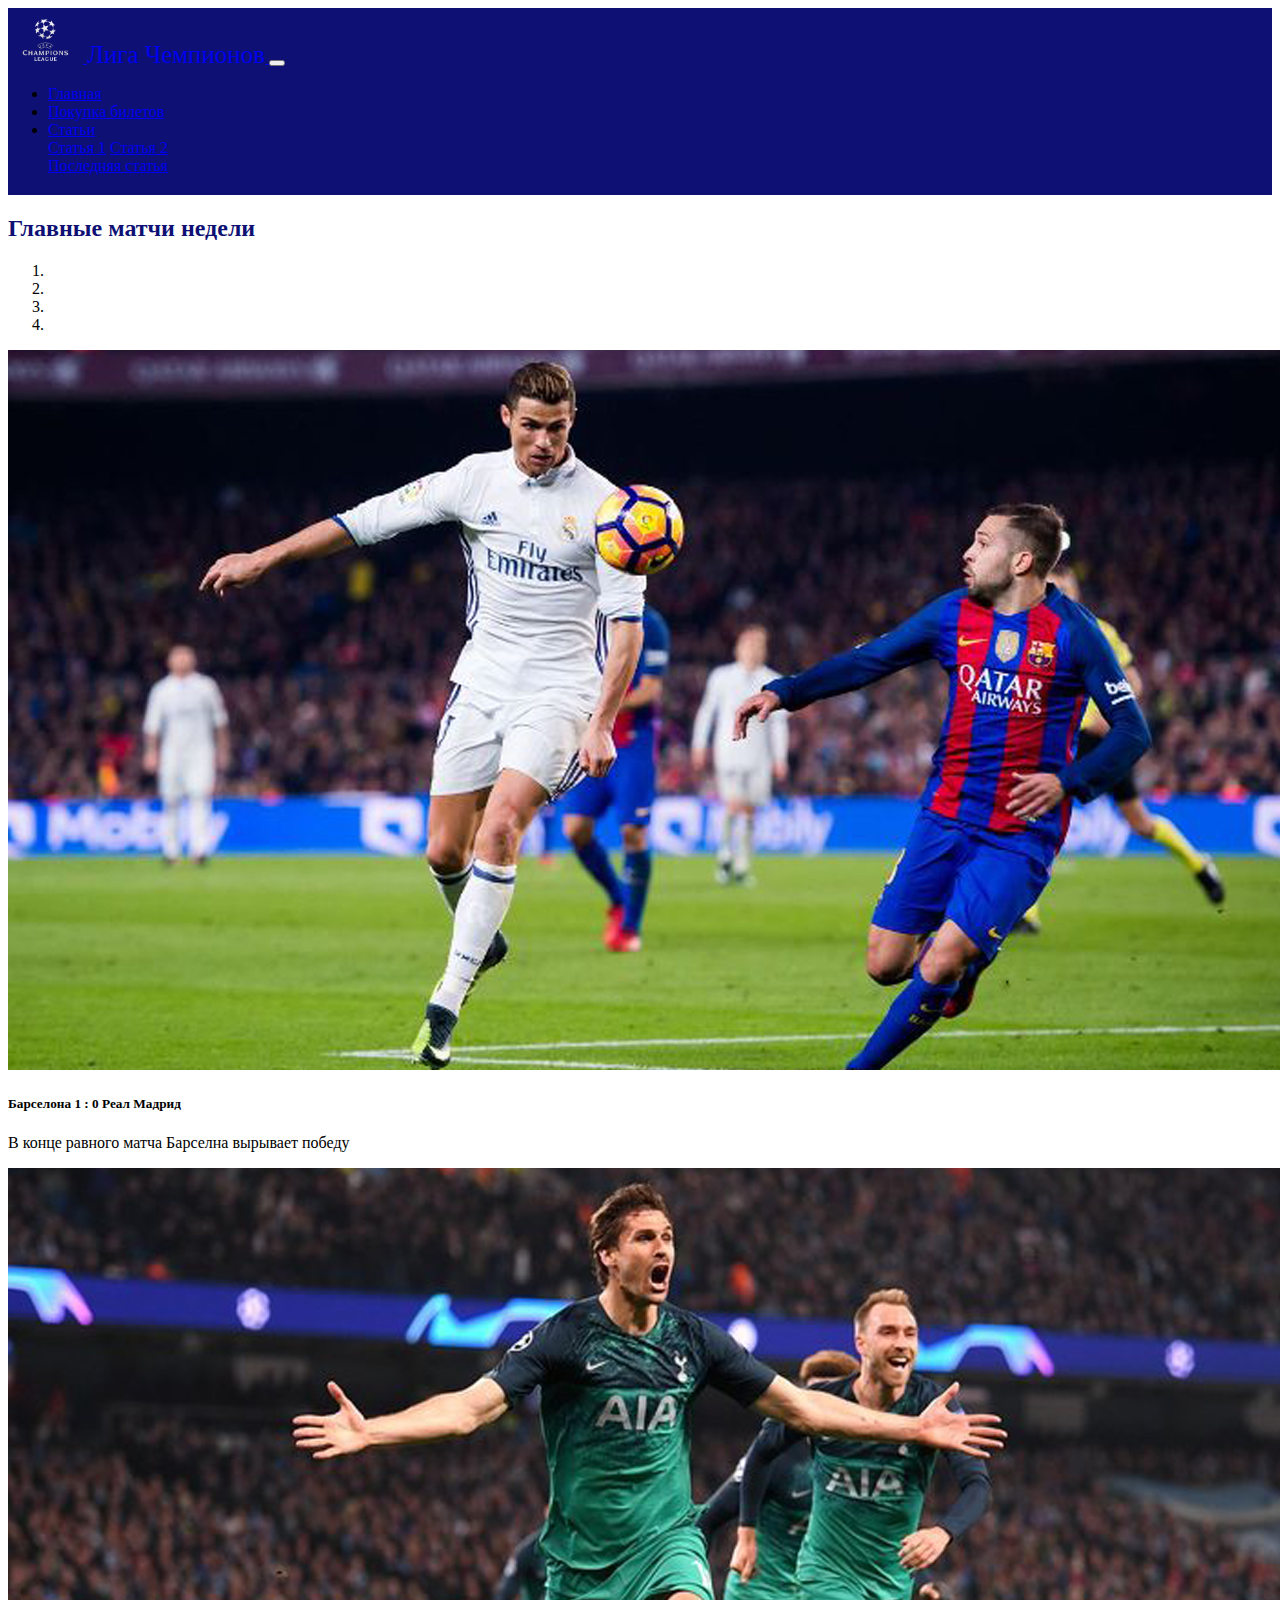
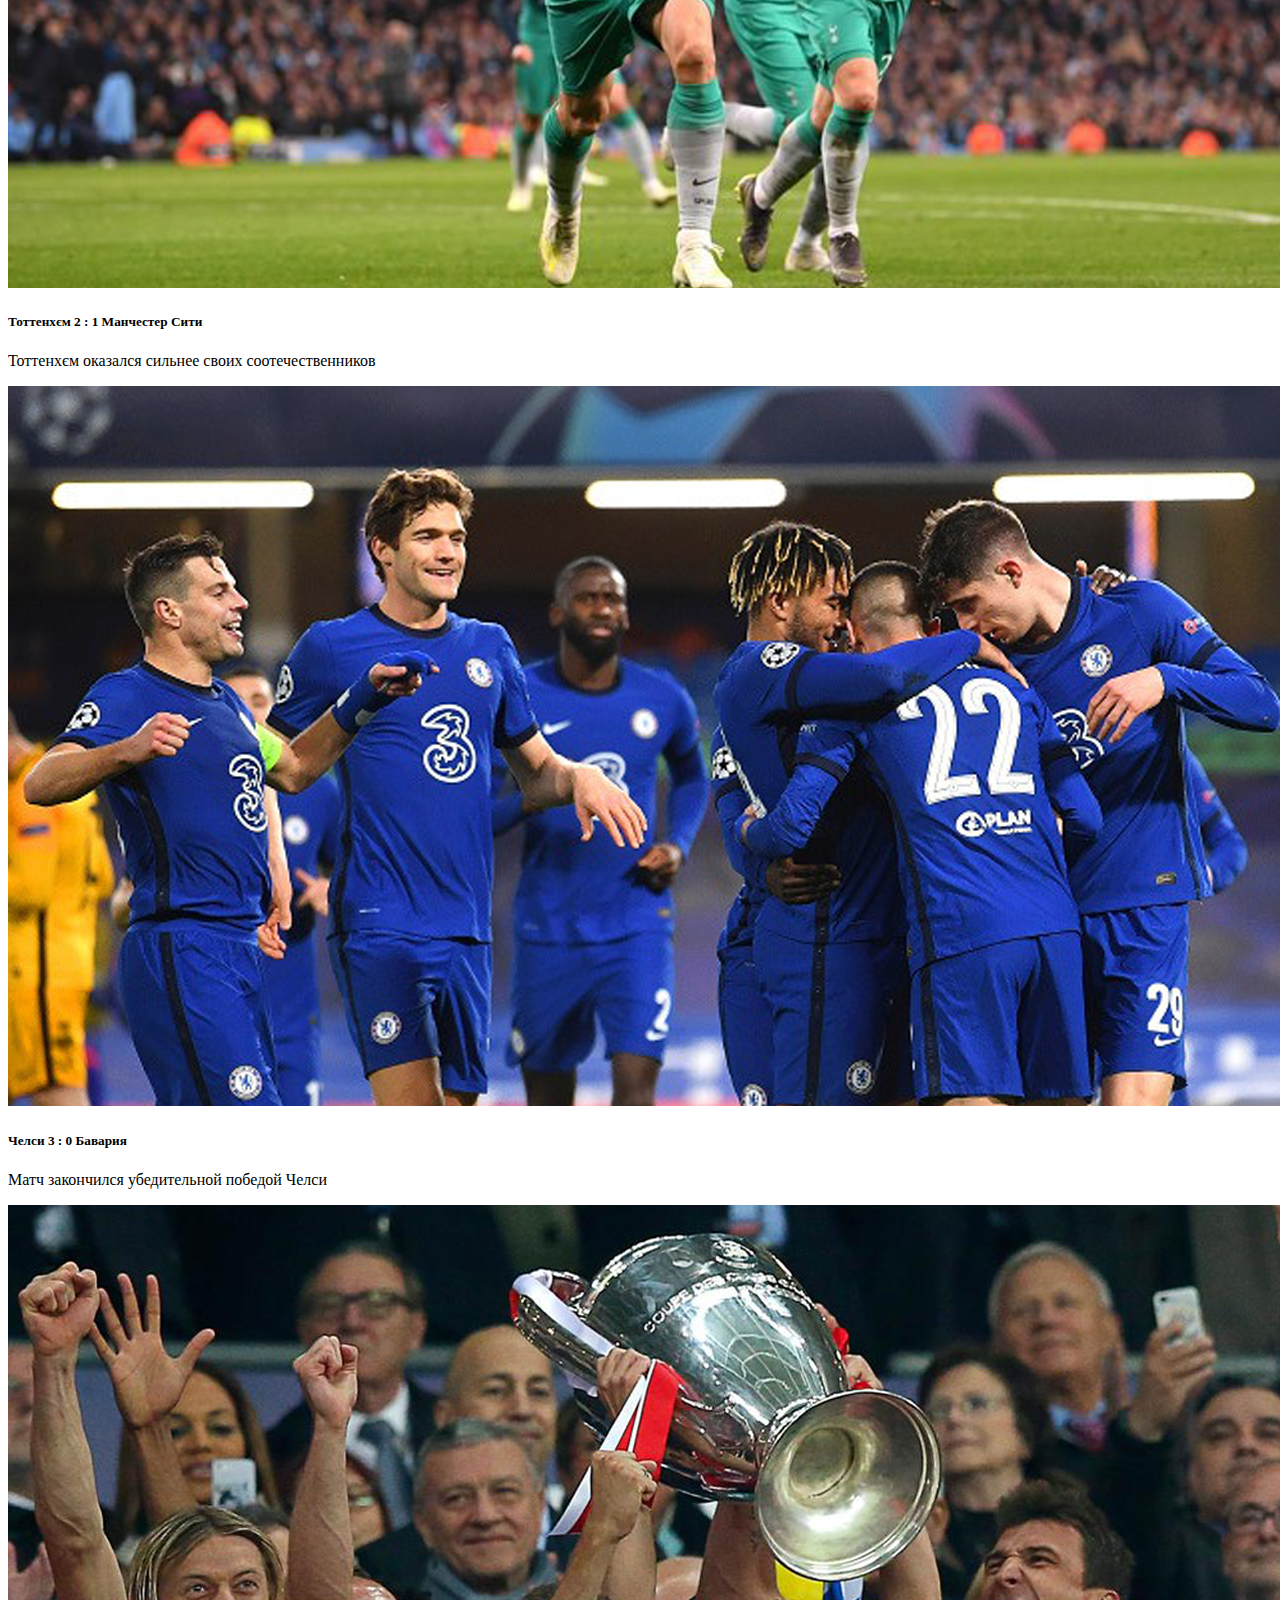
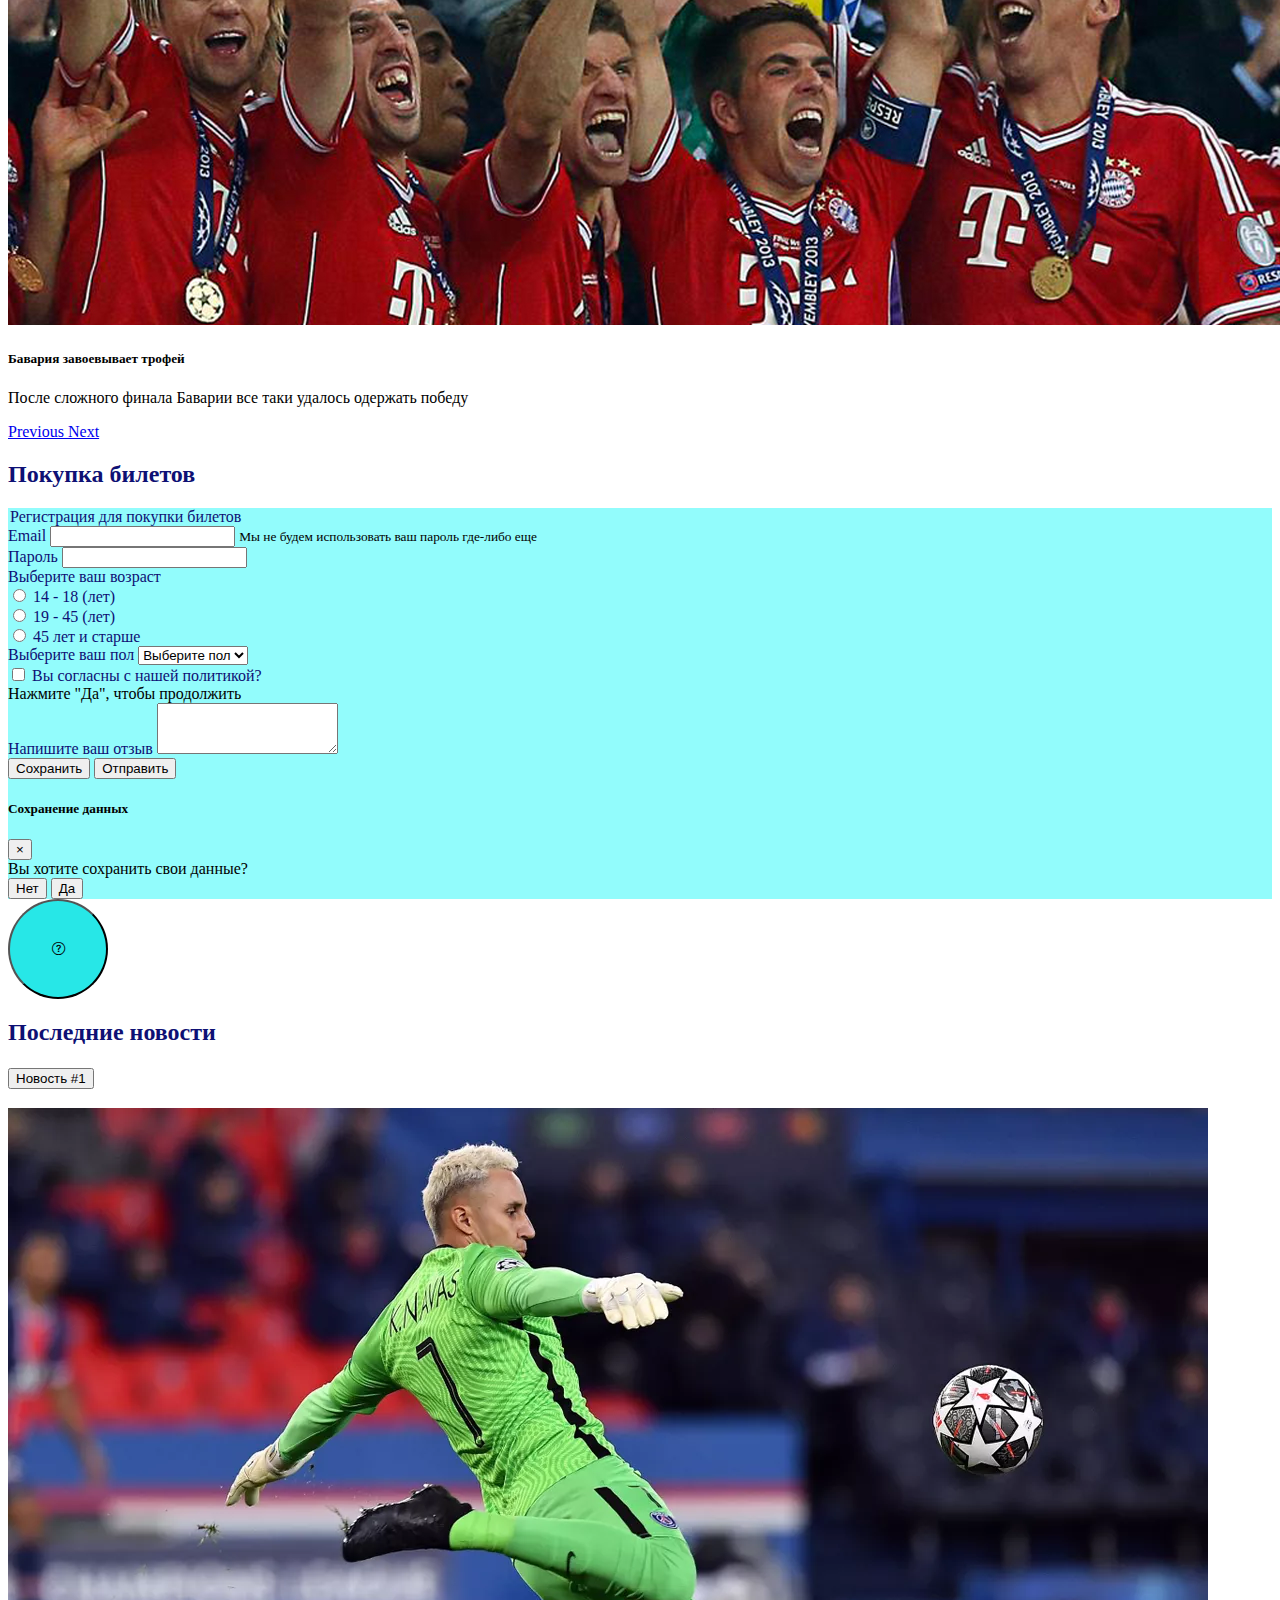
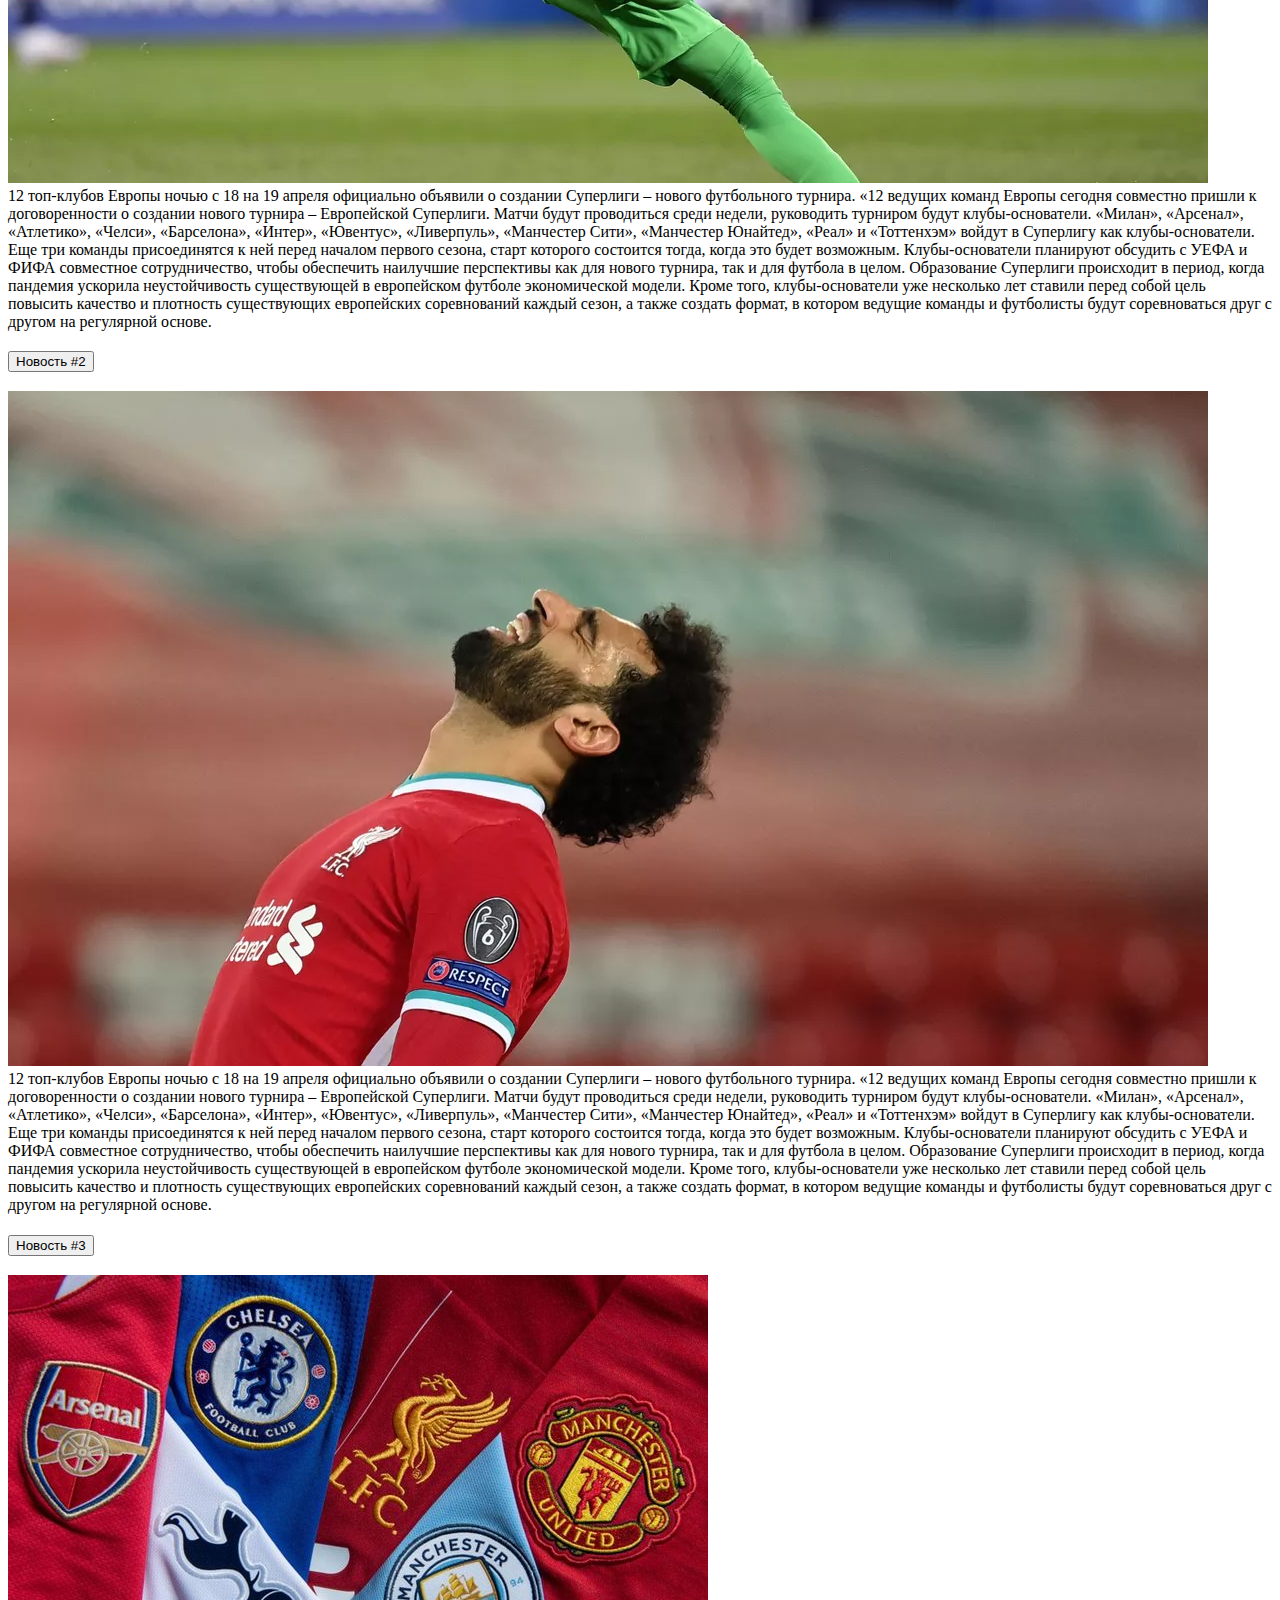
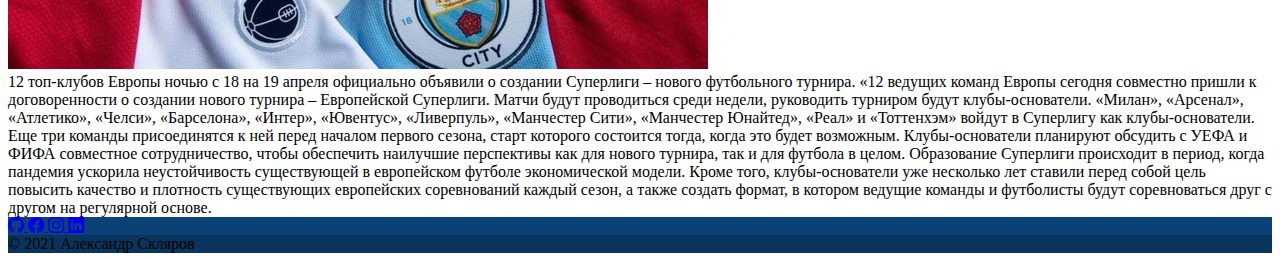
==== commit 4bc9f4f9: "ProgressBar done" ====
--- a/index.html
+++ b/index.html
@@ -4,9 +4,9 @@
     <meta charset="UTF-8">
     <meta http-equiv="X-UA-Compatible" content="IE=edge">
     <meta name="viewport" content="width=device-width, initial-scale=1.0">
-    <link rel="stylesheet" href="css/style.css">
     <link rel="stylesheet" href="https://cdn.jsdelivr.net/npm/bootstrap-icons@1.4.1/font/bootstrap-icons.css">
     <link rel="stylesheet" href="https://cdn.jsdelivr.net/npm/bootstrap@4.6.0/dist/css/bootstrap.min.css" integrity="sha384-B0vP5xmATw1+K9KRQjQERJvTumQW0nPEzvF6L/Z6nronJ3oUOFUFpCjEUQouq2+l" crossorigin="anonymous">
+    <link rel="stylesheet" href="css/style.css">
     <title>Bootstrap project</title>
 </head>
 <body>
@@ -14,7 +14,7 @@
         <div class="container">
             <a class="navbar-brand text-white" href="#">
                 <img id="brand-logo" src="images/logo.png" class="d-inline-block align-top" alt="">
-                Лига Чемпионов
+                <p id="brand-name">Лига Чемпионов</p>
             </a>
             <button class="navbar-toggler bg-white" type="button" data-toggle="collapse" data-target="#navbarTogglerDemo02" aria-controls="navbarTogglerDemo02" aria-expanded="false" aria-label="Toggle navigation">
                 <span class="navbar-toggler-icon"></span>
@@ -39,13 +39,13 @@
                 </ul>
             </div>
         </div>
-        <!--<div class="progress" id="progress">
-            <div class="progress-bar" role="progressbar" style="width: 25%" aria-valuenow="25" aria-valuemin="0" aria-valuemax="100"></div>
-        </div>-->
+        <div class="progress" id="progress">
+            <div class="progress-bar" id="myBar" role="progressbar"  aria-valuemin="0" aria-valuemax="100"></div>
+        </div>
     </header>
     <div class="container mb-4">
         <div class="row justify-content-center">
-            <h1 class="col-12 text-center">Главные матчи недели</h1>
+            <h2 class="col-12 text-center">Главные матчи недели</h2>
             <div class="col-lg-8 col-md-9 col-sm-11 col-xs-11">
                 <div id="carouselCaptions" class="carousel slide" data-ride="carousel">
                     <ol class="carousel-indicators">
@@ -99,7 +99,7 @@
     </div>
     <div class="container mb-5"  id="ticket-buy">
         <div class="row justify-content-center">
-            <h1 class="col-12 text-center">Покупка билетов</h1>
+            <h2 class="col-12 text-center">Покупка билетов</h2>
             <form class="was-validated p-3 rounded-lg col-lg-5 col-md-6 col-sm-8 col-xs-8">
                 <legend>
                     Регистрация для покупки билетов
@@ -145,7 +145,10 @@
                     <textarea class="form-control" id="exampleFormControlTextarea1" rows="3"></textarea>
                 </div>
                 <div class="row justify-content-center">
-                    <button type="submit" class="btn btn-primary" data-toggle="modal" data-target="#staticBackdrop">
+                    <button type="button" class="btn btn-primary mr-5" data-toggle="modal" data-target="#staticBackdrop">
+                        Сохранить
+                    </button>
+                    <button type="submit" class="btn btn-primary">
                         Отправить
                     </button>
                 </div>
@@ -190,15 +193,15 @@
         </div>
     </div>
     <div class="container mb-5">
-        <h1 class="col-12 text-center">Последние новоти</h1>
+        <h2 class="col-12 text-center">Последние новоcти</h2>
         <div class="accordion" id="accordionExample">
             <div class="card" id="article1">
                 <div class="card-header" id="headingOne">
-                    <h2 class="mb-0">
+                    <h3 class="mb-0">
                         <button class="btn btn-link btn-block text-left" type="button" data-toggle="collapse" data-target="#collapseOne" aria-expanded="true" aria-controls="collapseOne">
                             Новость #1
                         </button>
-                    </h2>
+                    </h3>
                  </div>
           
                 <div id="collapseOne" class="collapse show" aria-labelledby="headingOne" data-parent="#accordionExample">
@@ -218,11 +221,11 @@
             </div>
             <div class="card" id="article2">
                 <div class="card-header" id="headingTwo">
-                    <h2 class="mb-0">
+                    <h3 class="mb-0">
                         <button class="btn btn-link btn-block text-left collapsed" type="button" data-toggle="collapse" data-target="#collapseTwo" aria-expanded="false" aria-controls="collapseTwo">
                             Новость #2
                         </button>
-                    </h2>
+                    </h3>
                 </div>
                 <div id="collapseTwo" class="collapse" aria-labelledby="headingTwo" data-parent="#accordionExample">
                     <div class="row">
@@ -241,11 +244,11 @@
             </div>
             <div class="card" id="article3">
               <div class="card-header" id="headingThree">
-                    <h2 class="mb-0">
+                    <h3 class="mb-0">
                         <button class="btn btn-link btn-block text-left collapsed" type="button" data-toggle="collapse" data-target="#collapseThree" aria-expanded="false" aria-controls="collapseThree">
                             Новость #3
                         </button>
-                    </h2>
+                    </h3>
                 </div>
                 <div id="collapseThree" class="collapse" aria-labelledby="headingThree" data-parent="#accordionExample">
                     <div class="row">
@@ -290,12 +293,22 @@
     <script src="https://cdn.jsdelivr.net/npm/popper.js@1.16.1/dist/umd/popper.min.js" integrity="sha384-9/reFTGAW83EW2RDu2S0VKaIzap3H66lZH81PoYlFhbGU+6BZp6G7niu735Sk7lN" crossorigin="anonymous"></script>
     <script src="https://cdn.jsdelivr.net/npm/bootstrap@4.6.0/dist/js/bootstrap.min.js" integrity="sha384-+YQ4JLhjyBLPDQt//I+STsc9iw4uQqACwlvpslubQzn4u2UU2UFM80nGisd026JF" crossorigin="anonymous"></script>
     <script type="text/javascript">
+
         $(function () {
             $('[data-toggle="popover"]').popover()
         })  
+
         $('.popover-dismiss').popover({
             trigger: 'focus'
         })
+        window.onscroll = function() {myFunction()};
+
+        function myFunction() {
+            var winScroll = document.body.scrollTop || document.documentElement.scrollTop;
+            var height = document.documentElement.scrollHeight - document.documentElement.clientHeight;
+            var scrolled = (winScroll / height) * 100;
+            document.getElementById("myBar").style.width = scrolled + "%";
+        }
     </script>
 </body>
 </html>--- a/css/style.css
+++ b/css/style.css
@@ -1,19 +1,33 @@
 #brand-logo {
-  width: 50px;
+  width: 75px;
   height: auto;
 }
 
 body {
-  background: linear-gradient(45deg, #03168d, #07133a);
+  background: #fff;
+}
+
+.navbar {
+  padding: 0.5rem 0rem;
 }
 
 #progress {
-  height: 2px;
-  margin: -0.5rem;
+  width: 110%;
+  height: 4px;
+  margin-bottom: -0.5rem;
+  margin-top: 10px;
+  border-radius: 0;
 }
 
-h1 {
-  color: #fff;
+#brand-name {
+  display: inline-block;
+  margin: 0px;
+  margin-top: 0.155rem;
+  font-size: 25px;
+}
+
+h2 {
+  color: #0e1074;
 }
 
 header {
@@ -21,15 +35,10 @@
 }
 
 form {
-  box-shadow: 0px 5px 10px 5px #0e1074;
   background-color: #92fcfc;
 }
 form label, form legend {
   color: #0e1074;
-}
-
-#carouselCaptions {
-  box-shadow: 0px 10px 20px 5px #0e1074;
 }
 
 #popper {
@@ -52,3 +61,29 @@
     flex-wrap: wrap;
   }
 }
+@media (max-width: 580px) {
+  .navbar-toggler {
+    margin-right: 10px;
+  }
+
+  #brand-name {
+    margin: 0px;
+    margin-top: 0.42rem;
+    font-size: 20px;
+  }
+}
+@media (max-width: 320px) {
+  #brand-logo {
+    width: 50px;
+  }
+
+  #brand-name {
+    margin: 0px;
+    margin-top: 0.15rem;
+    font-size: 15px;
+  }
+
+  #progress {
+    margin-top: 10px;
+  }
+}
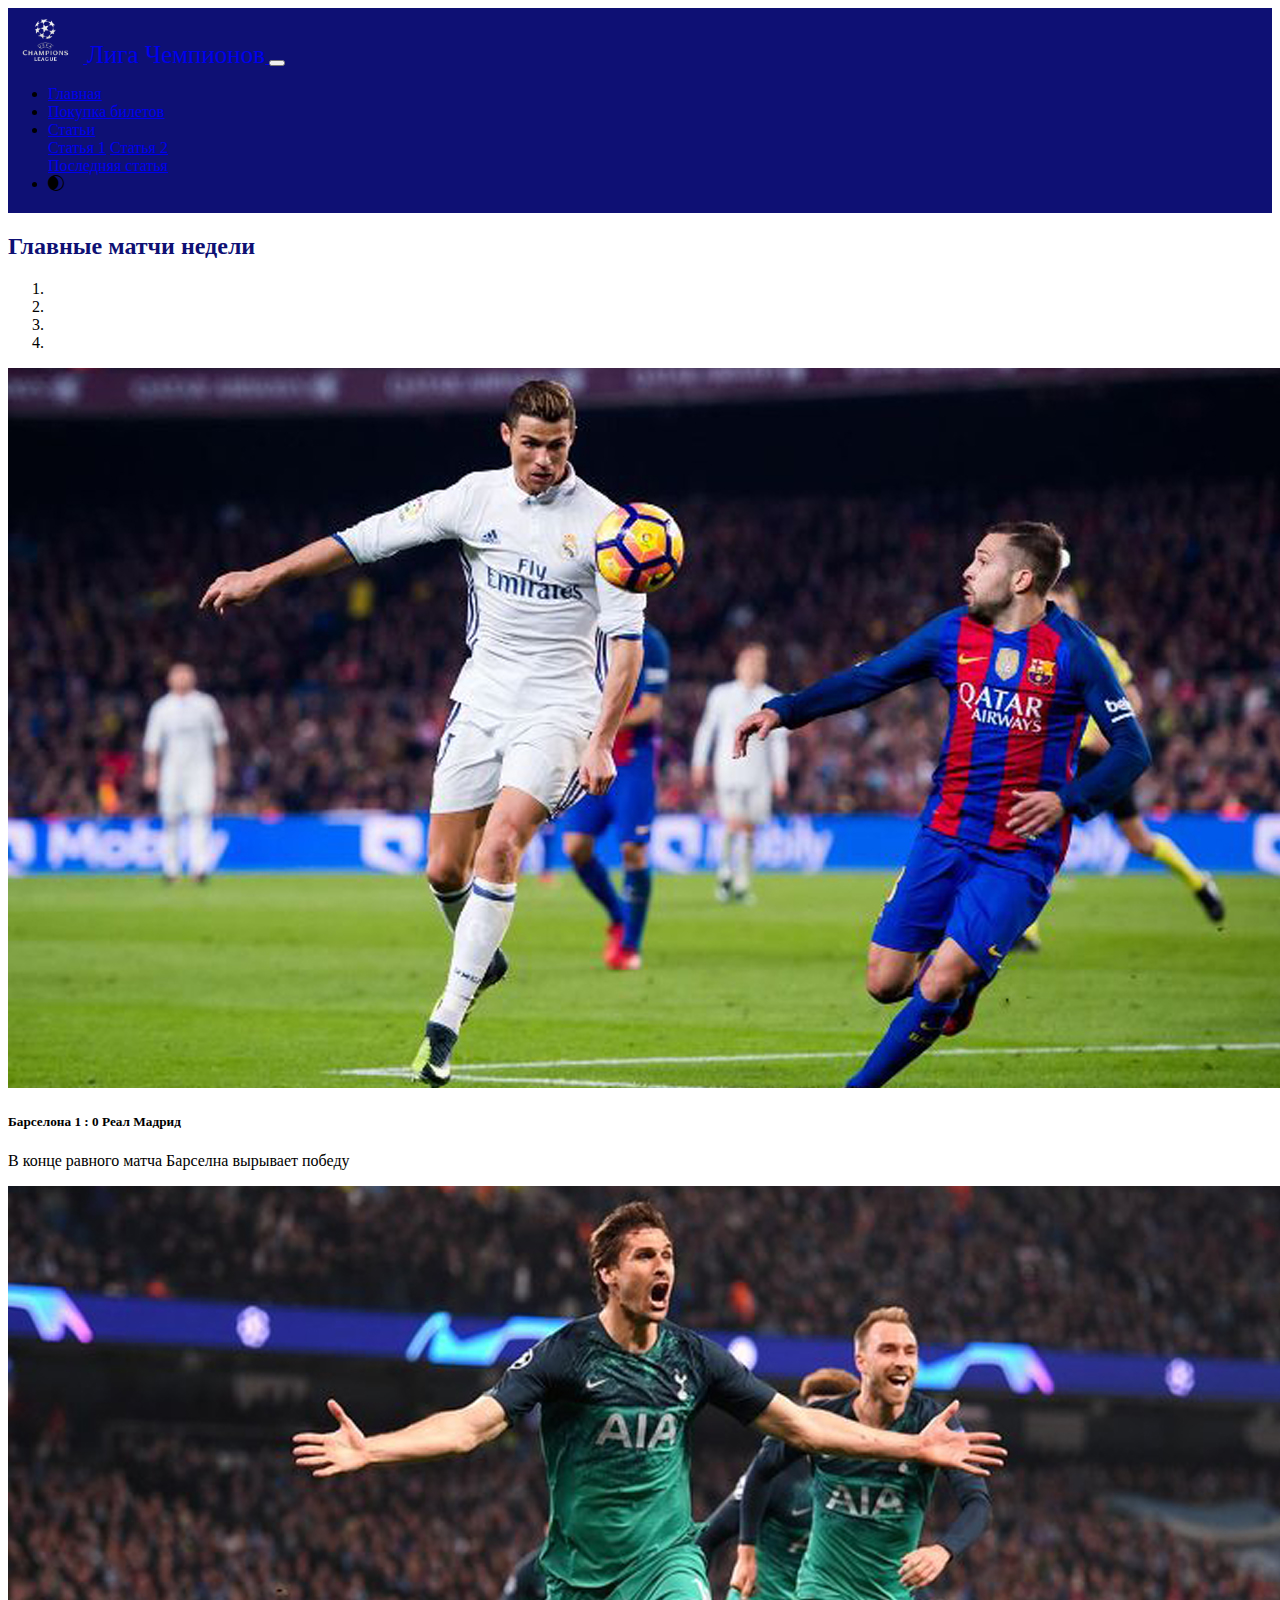
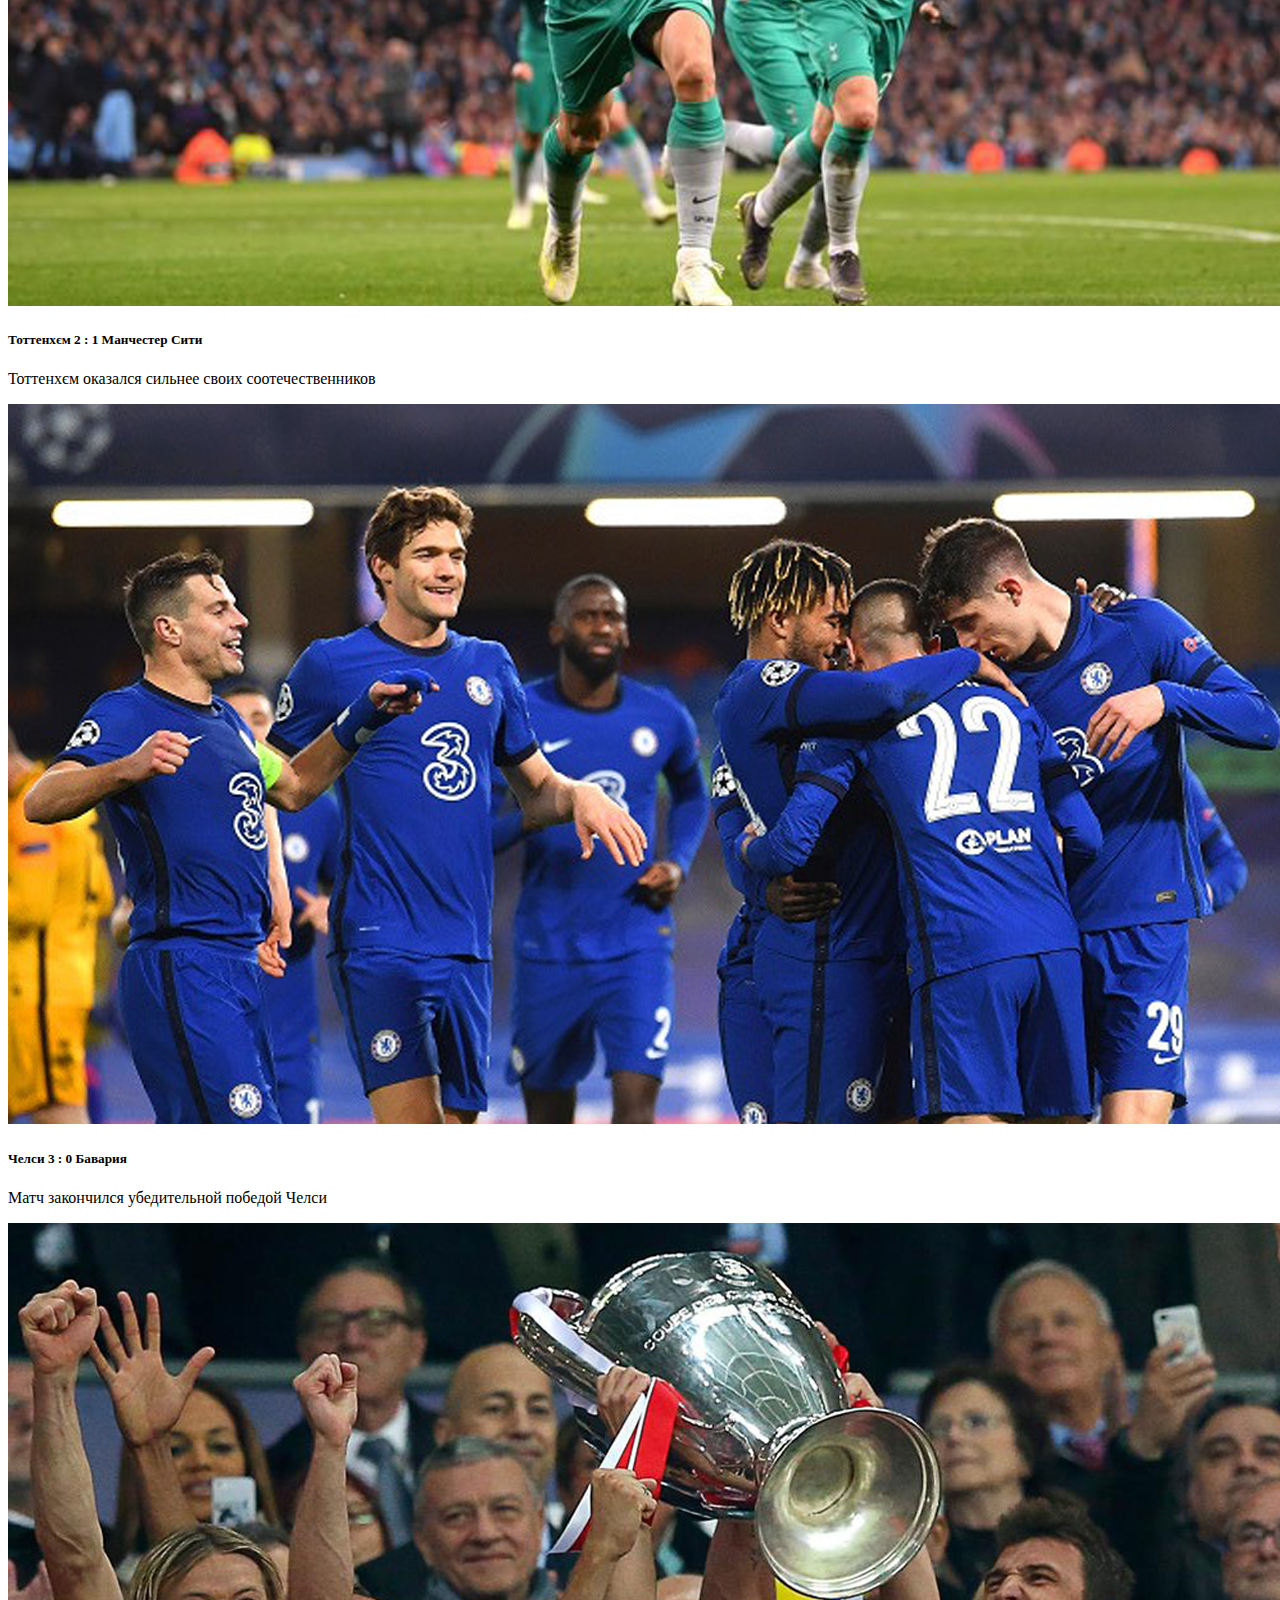
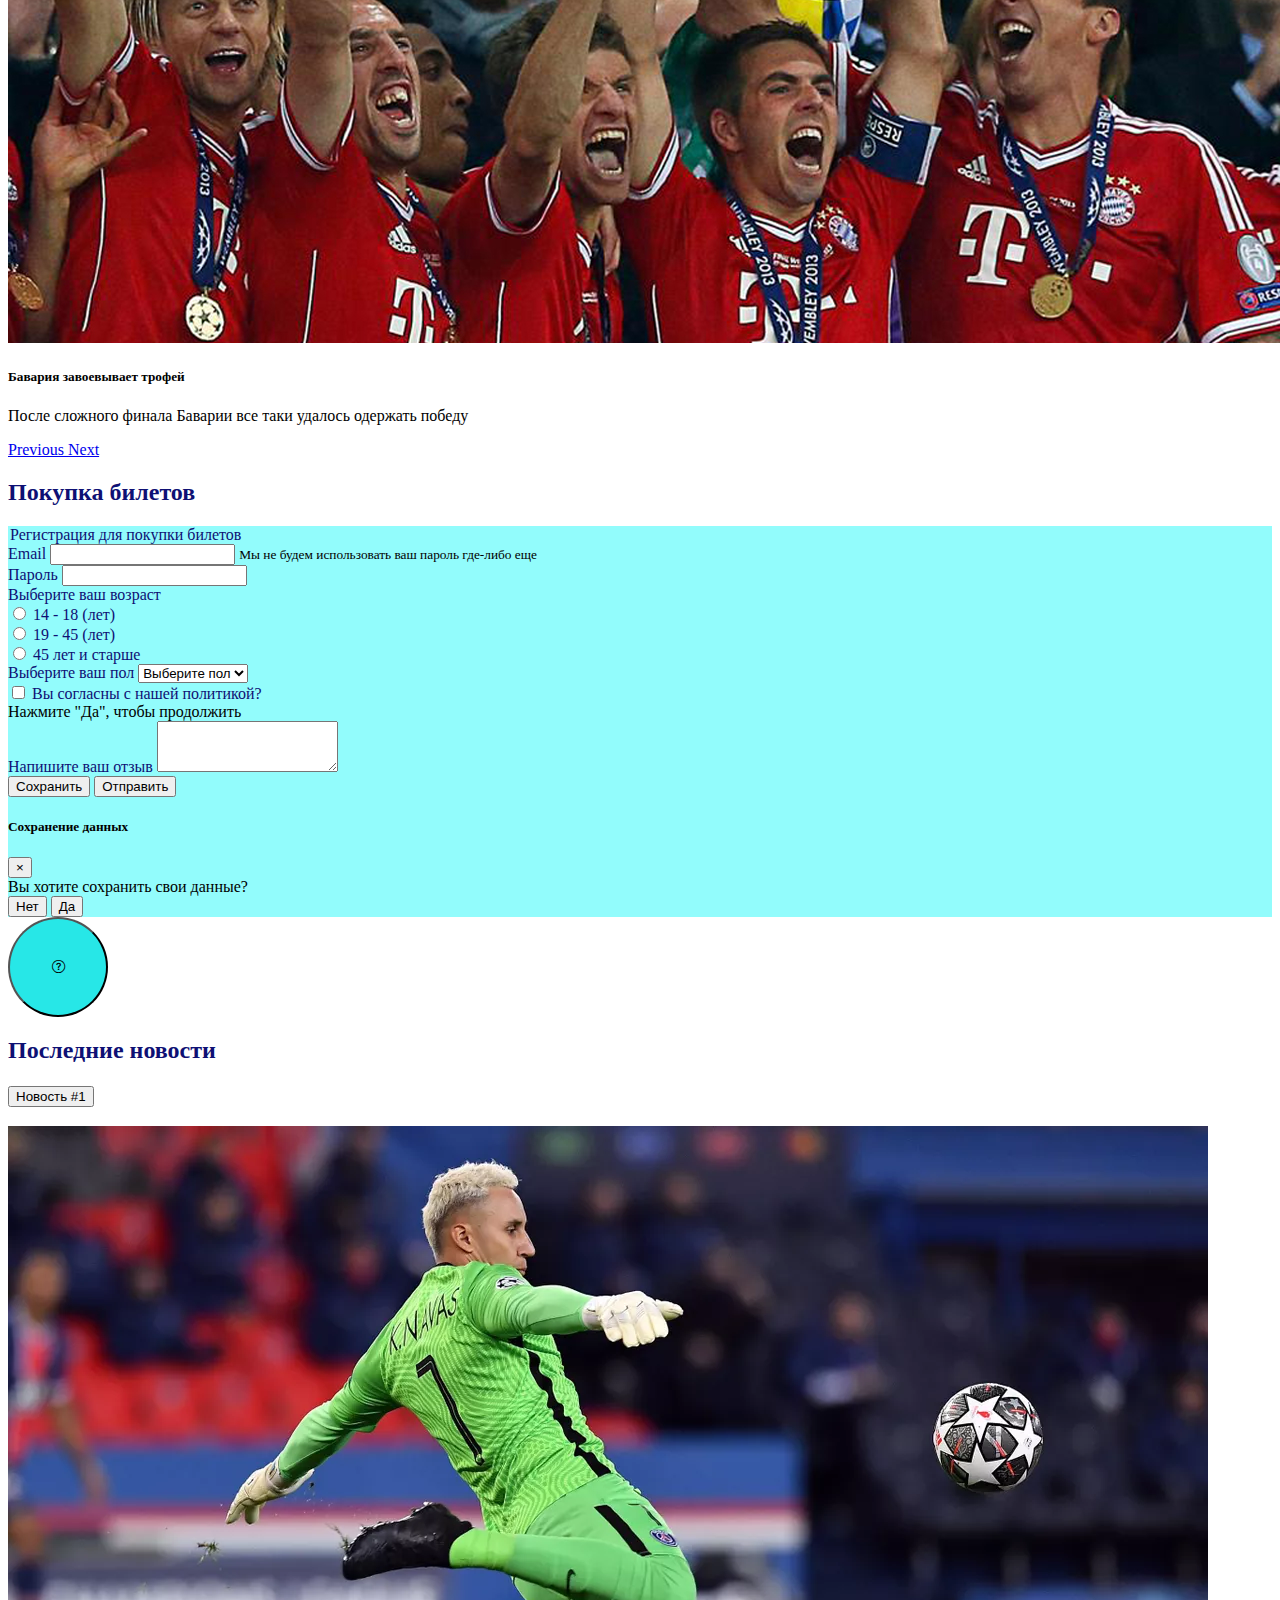
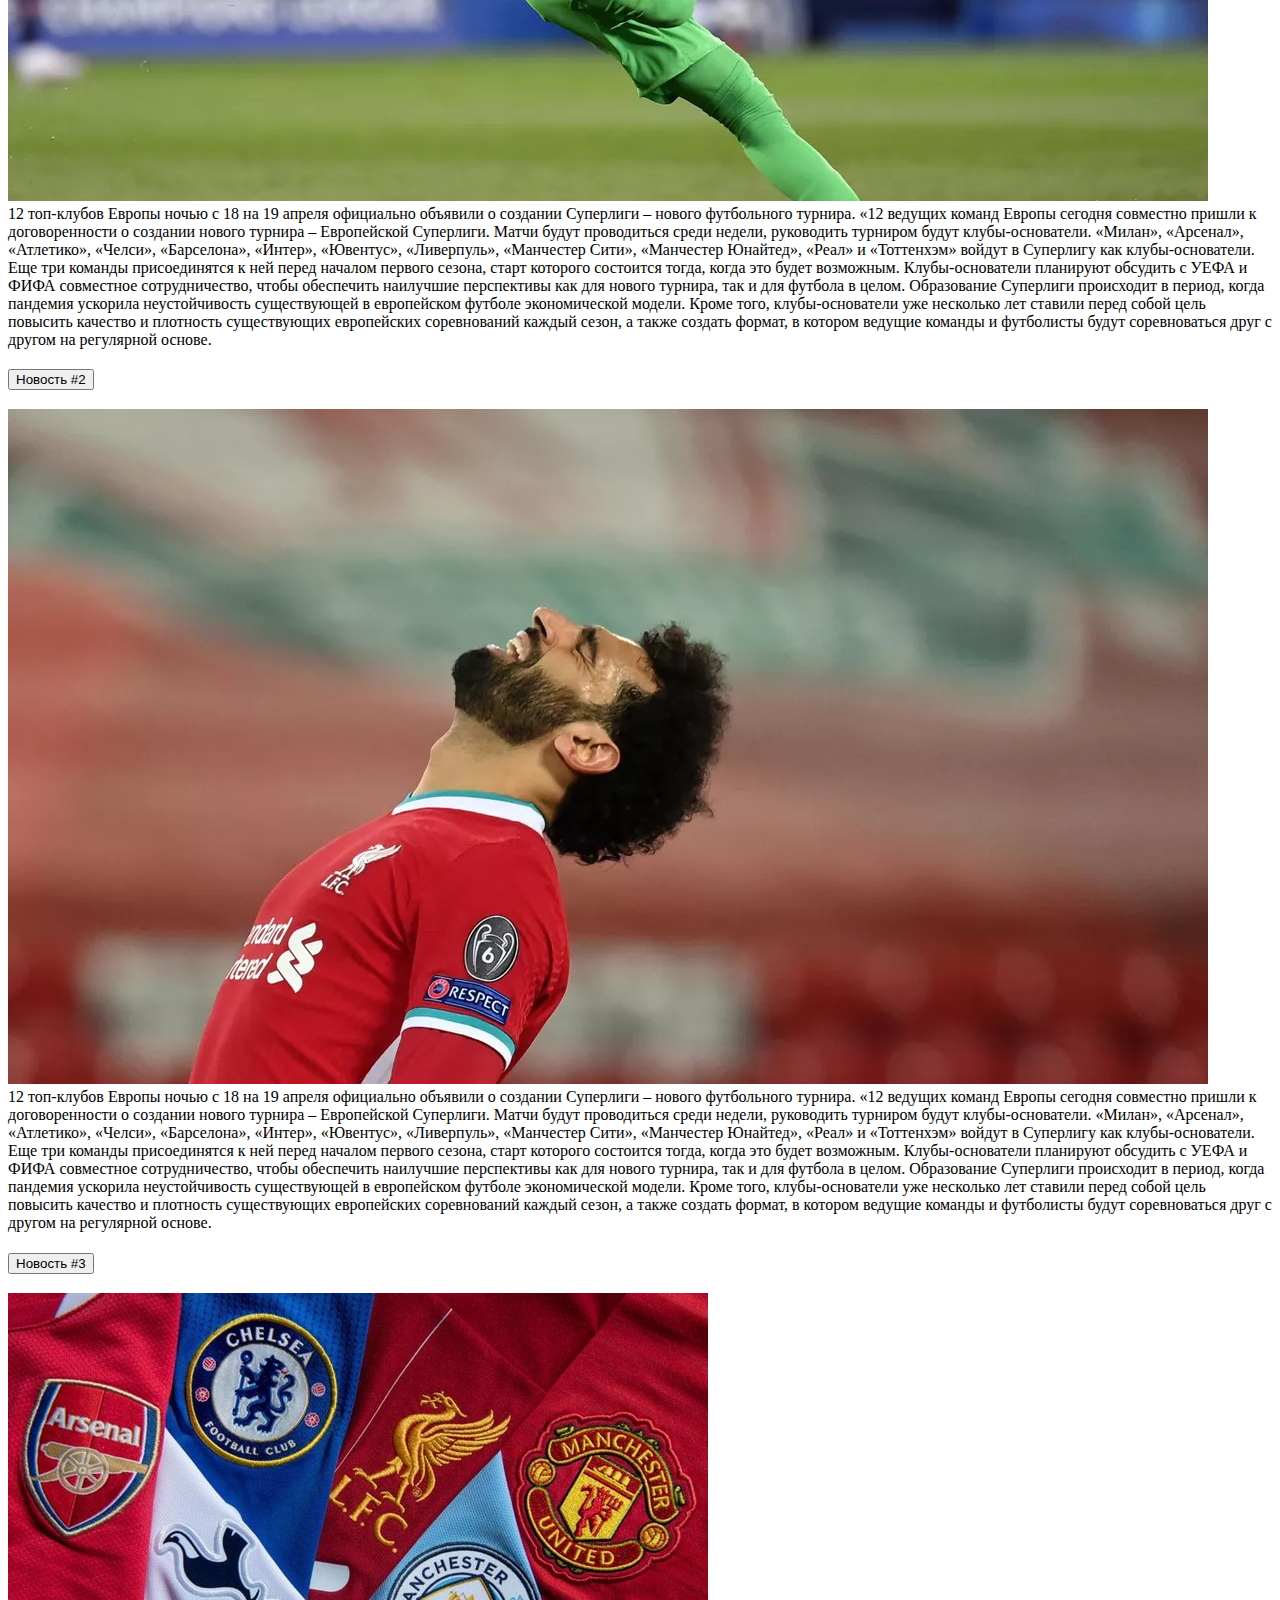
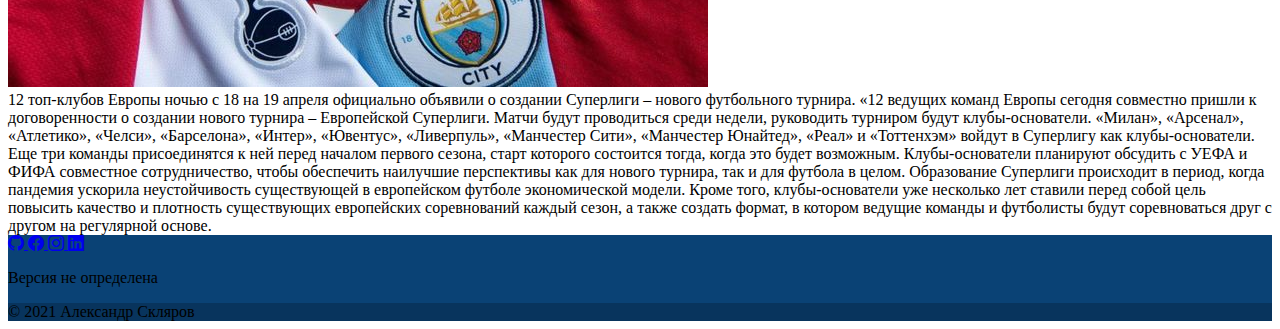
==== commit 72dee116: "first part done" ====
--- a/index.html
+++ b/index.html
@@ -6,7 +6,7 @@
     <meta name="viewport" content="width=device-width, initial-scale=1.0">
     <link rel="stylesheet" href="https://cdn.jsdelivr.net/npm/bootstrap-icons@1.4.1/font/bootstrap-icons.css">
     <link rel="stylesheet" href="https://cdn.jsdelivr.net/npm/bootstrap@4.6.0/dist/css/bootstrap.min.css" integrity="sha384-B0vP5xmATw1+K9KRQjQERJvTumQW0nPEzvF6L/Z6nronJ3oUOFUFpCjEUQouq2+l" crossorigin="anonymous">
-    <link rel="stylesheet" href="css/style.css">
+    <link rel="stylesheet" href="css/style.css" id="theme">
     <title>Bootstrap project</title>
 </head>
 <body>
@@ -22,28 +22,31 @@
             <div class="collapse navbar-collapse" id="navbarTogglerDemo02">
                 <ul class="navbar-nav mr-auto mt-2 mt-lg-0">
                     <li class="nav-item active">
-                    <a class="nav-link text-light" href="#">Главная</a>
+                    <a class="nav-link text-light anchor" href="#galery">Главная</a>
                     </li>
                     <li class="nav-item">
-                        <a class="nav-link text-light" href="#ticket-buy">Покупка билетов</a>
+                        <a class="nav-link text-light anchor" href="#ticket-buy">Покупка билетов</a>
                     </li>
                     <li class="nav-item dropdown">
                     <a class="nav-link dropdown-toggle text-light" href="#" id="navbarDropdown" role="button" data-toggle="dropdown" aria-haspopup="true" aria-expanded="false">Статьи</a>
                     <div class="dropdown-menu" aria-labelledby="navbarDropdown">
-                        <a class="dropdown-item" href="#article1">Статья 1</a>
-                        <a class="dropdown-item" href="#article2">Статья 2</a>
+                        <a class="dropdown-item anchor" href="#article1">Статья 1</a>
+                        <a class="dropdown-item anchor" href="#article2">Статья 2</a>
                         <div class="dropdown-divider"></div>
-                        <a class="dropdown-item" href="#article3">Последняя статья</a>
-                    </div>
+                        <a class="dropdown-item anchor" href="#article3">Последняя статья</a>
+                    </div>
+                    </li>
+                    <li class="nav-item">
+                        <div class="btn" id="btnThemeSwitcher"><i class="bi bi-mask" id="theme_icon"></i></div>
                     </li>
                 </ul>
             </div>
-        </div>
+        </div> 
         <div class="progress" id="progress">
-            <div class="progress-bar" id="myBar" role="progressbar"  aria-valuemin="0" aria-valuemax="100"></div>
+            <div class="progress-bar" id="progressBar" role="progressbar"  aria-valuemin="0" aria-valuemax="100"></div>
         </div>
     </header>
-    <div class="container mb-4">
+    <div class="container mb-4" id="galery">
         <div class="row justify-content-center">
             <h2 class="col-12 text-center">Главные матчи недели</h2>
             <div class="col-lg-8 col-md-9 col-sm-11 col-xs-11">
@@ -94,24 +97,23 @@
                     </a>
                 </div>
             </div>
-            
         </div>
     </div>
     <div class="container mb-5"  id="ticket-buy">
         <div class="row justify-content-center">
             <h2 class="col-12 text-center">Покупка билетов</h2>
             <form class="was-validated p-3 rounded-lg col-lg-5 col-md-6 col-sm-8 col-xs-8">
-                <legend>
+                <legend class="text-center">
                     Регистрация для покупки билетов
                 </legend>
                 <div class="form-group">
                     <label >Email</label>
-                    <input type="email" class="form-control" id="exampleInputEmail1" aria-describedby="emailHelp" required>
+                    <input type="email" class="form-control" id="inputEmail" aria-describedby="emailHelp" required>
                     <small id="emailHelp" class="form-text text-muted">Мы не будем использовать ваш пароль где-либо еще</small>
                 </div>
                 <div class="form-group">
                     <label >Пароль</label>
-                    <input type="password" class="form-control" id="exampleInputPassword1" required>
+                    <input type="password" class="form-control" id="inputPassword" required>
                 </div>
                 <label for="customControlValidation2">Выберите ваш возраст</label>
                 <div class="custom-control custom-radio">
@@ -136,19 +138,19 @@
                     </select>
                   </div>
                 <div class="custom-control custom-checkbox mb-3">
-                    <input type="checkbox" class="custom-control-input" id="customControlValidation1" required>
-                    <label class="custom-control-label" for="customControlValidation1">Вы согласны с нашей политикой?</label>
+                    <input type="checkbox" class="custom-control-input" id="agreePrivacy" required>
+                    <label class="custom-control-label" for="agreePrivacy">Вы согласны с нашей политикой?</label>
                     <div class="invalid-feedback">Нажмите "Да", чтобы продолжить</div>
                 </div>
                 <div class="form-group ">
                     <label >Напишите ваш отзыв</label>
-                    <textarea class="form-control" id="exampleFormControlTextarea1" rows="3"></textarea>
+                    <textarea class="form-control" id="feedBack" rows="3"></textarea>
                 </div>
                 <div class="row justify-content-center">
                     <button type="button" class="btn btn-primary mr-5" data-toggle="modal" data-target="#staticBackdrop">
                         Сохранить
                     </button>
-                    <button type="submit" class="btn btn-primary">
+                    <button type="submit" id="formSubmit" class="btn btn-primary">
                         Отправить
                     </button>
                 </div>
@@ -174,7 +176,7 @@
             </form>
         </div>
     </div>
-    <div class="container mb-5">
+    <div class="container mb-3">
         <div class="row justify-content-center">
             <div >
                 <button 
@@ -192,7 +194,7 @@
             </div>
         </div>
     </div>
-    <div class="container mb-5">
+    <div class="container">
         <h2 class="col-12 text-center">Последние новоcти</h2>
         <div class="accordion" id="accordionExample">
             <div class="card" id="article1">
@@ -267,7 +269,7 @@
             </div>
         </div>
     </div>
-    <footer class="text-center text-white" style="background-color: #0a4275;">
+    <footer class="text-center text-white mt-5" style="background-color: #0a4275;">
         <div class="container p-4 pb-0">
             <section class="mb-4">
                 <a class="btn btn-outline-light btn-floating m-1" href="https://github.com/Alexander0209" target="_blank" role="button">
@@ -283,6 +285,9 @@
                     <i class="bi bi-linkedin"></i>
                 </a>
               </section>
+              <section>
+                <p id="browser_version">Версия не определена</p>
+              </section>
         </div>
         <div class="text-center p-3" style="background-color: rgba(0, 0, 0, 0.2);">
           © 2021 Александр Скляров
@@ -292,23 +297,6 @@
     <script src="https://code.jquery.com/jquery-3.5.1.slim.min.js" integrity="sha384-DfXdz2htPH0lsSSs5nCTpuj/zy4C+OGpamoFVy38MVBnE+IbbVYUew+OrCXaRkfj" crossorigin="anonymous"></script>
     <script src="https://cdn.jsdelivr.net/npm/popper.js@1.16.1/dist/umd/popper.min.js" integrity="sha384-9/reFTGAW83EW2RDu2S0VKaIzap3H66lZH81PoYlFhbGU+6BZp6G7niu735Sk7lN" crossorigin="anonymous"></script>
     <script src="https://cdn.jsdelivr.net/npm/bootstrap@4.6.0/dist/js/bootstrap.min.js" integrity="sha384-+YQ4JLhjyBLPDQt//I+STsc9iw4uQqACwlvpslubQzn4u2UU2UFM80nGisd026JF" crossorigin="anonymous"></script>
-    <script type="text/javascript">
-
-        $(function () {
-            $('[data-toggle="popover"]').popover()
-        })  
-
-        $('.popover-dismiss').popover({
-            trigger: 'focus'
-        })
-        window.onscroll = function() {myFunction()};
-
-        function myFunction() {
-            var winScroll = document.body.scrollTop || document.documentElement.scrollTop;
-            var height = document.documentElement.scrollHeight - document.documentElement.clientHeight;
-            var scrolled = (winScroll / height) * 100;
-            document.getElementById("myBar").style.width = scrolled + "%";
-        }
-    </script>
+    <script type="text/javascript" src="js/main.js"></script>
 </body>
 </html>